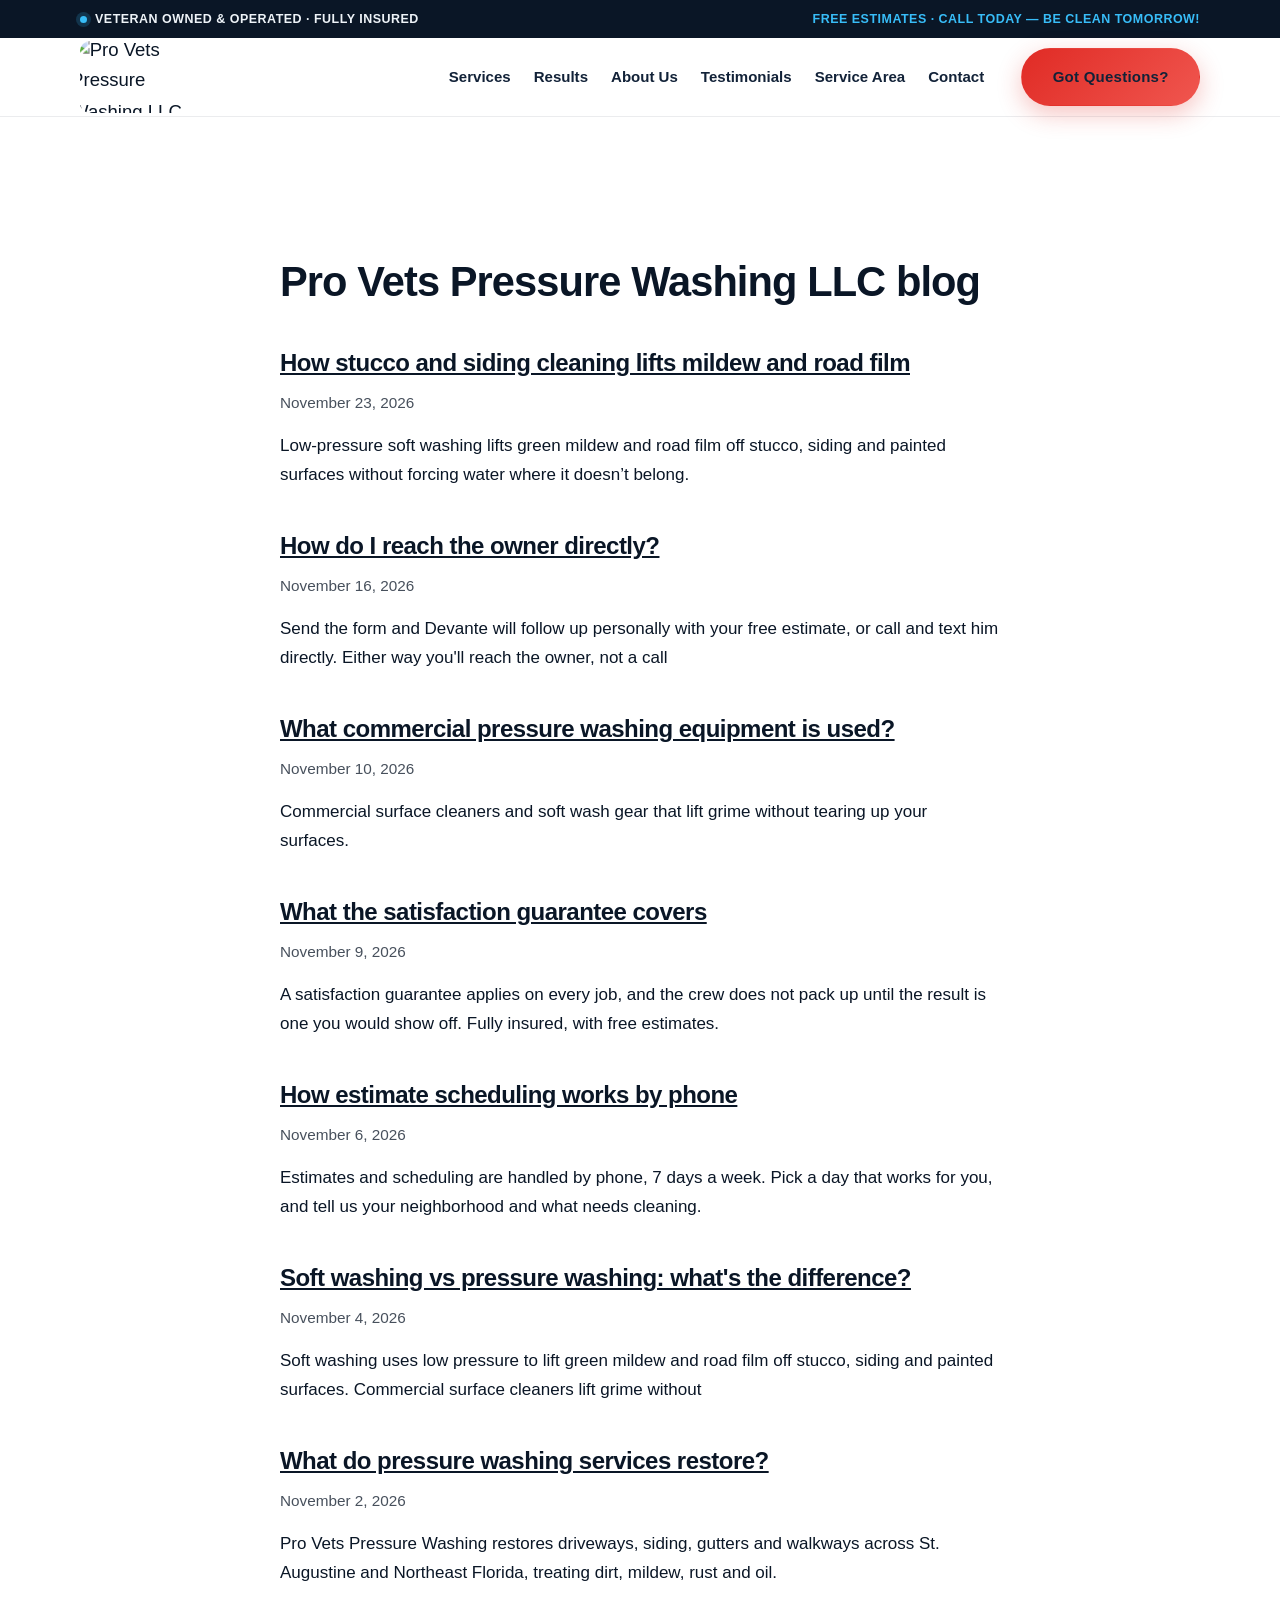
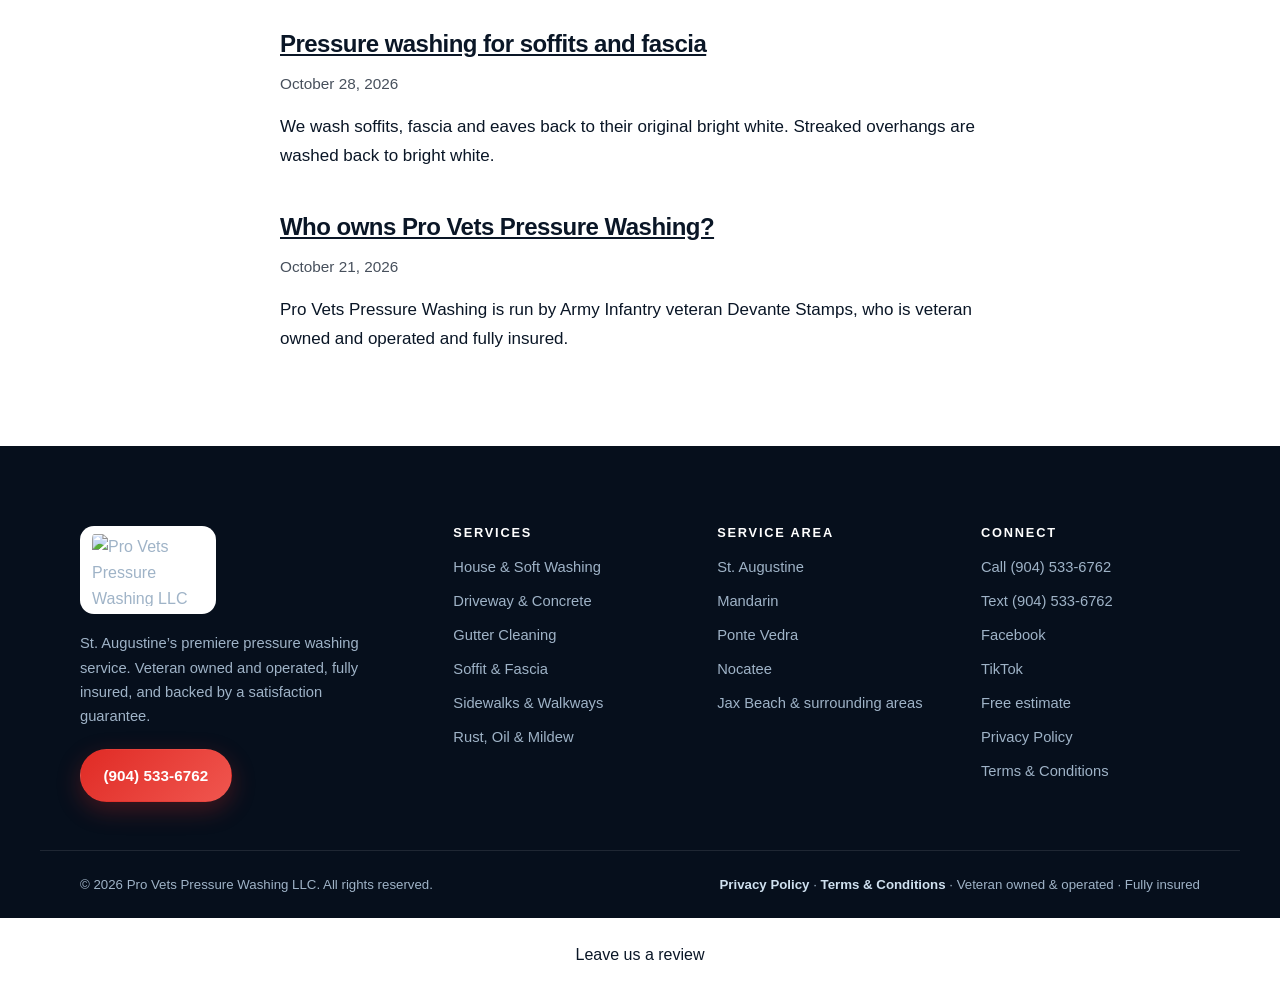
==== blog/index.html @ 28d3f710 "feat: add review page link" ====
<!doctype html>
<html lang="en">
<head>
<meta charset="utf-8">
<meta name="viewport" content="width=device-width, initial-scale=1">
<meta name="theme-color" content="#0a1626">
<link rel="icon" href="data:image/svg+xml,%3Csvg%20xmlns=&#39;http://www.w3.org/2000/svg&#39;%20viewBox=&#39;0%200%2064%2064&#39;%3E%3Crect%20width=&#39;64&#39;%20height=&#39;64&#39;%20rx=&#39;14&#39;%20fill=&#39;%23e02b25&#39;/%3E%3Ctext%20x=&#39;32&#39;%20y=&#39;42&#39;%20font-family=&#39;Arial,Helvetica,sans-serif&#39;%20font-size=&#39;26&#39;%20font-weight=&#39;bold&#39;%20fill=&#39;%23ffffff&#39;%20text-anchor=&#39;middle&#39;%3EPV%3C/text%3E%3C/svg%3E">
<link rel="apple-touch-icon" href="data:image/svg+xml,%3Csvg%20xmlns=&#39;http://www.w3.org/2000/svg&#39;%20viewBox=&#39;0%200%2064%2064&#39;%3E%3Crect%20width=&#39;64&#39;%20height=&#39;64&#39;%20rx=&#39;14&#39;%20fill=&#39;%23e02b25&#39;/%3E%3Ctext%20x=&#39;32&#39;%20y=&#39;42&#39;%20font-family=&#39;Arial,Helvetica,sans-serif&#39;%20font-size=&#39;26&#39;%20font-weight=&#39;bold&#39;%20fill=&#39;%23ffffff&#39;%20text-anchor=&#39;middle&#39;%3EPV%3C/text%3E%3C/svg%3E">
<link rel="preconnect" href="https://images.leadconnectorhq.com/">
<link rel="stylesheet" href="/styles.css">
<script src="/script.js" defer></script>
<title>Blog | Pro Vets Pressure Washing LLC</title>
<meta name="description" content="Articles and answers from Pro Vets Pressure Washing LLC.">
<link rel="canonical" href="https://www.provetspressurewashingllc.com/blog/">
<meta property="og:type" content="article">
<meta property="og:title" content="Blog | Pro Vets Pressure Washing LLC">
<meta property="og:description" content="Articles and answers from Pro Vets Pressure Washing LLC.">
<meta property="og:url" content="https://www.provetspressurewashingllc.com/blog/">
<style>.lv-blog{box-sizing:border-box;max-width:760px;margin:0 auto;padding:clamp(96px,12vw,140px) 20px 64px;line-height:1.7;font-size:1.0625rem}.lv-blog h1{font-size:clamp(1.9rem,4vw,2.6rem);line-height:1.2;font-weight:700;margin:0 0 16px}.lv-blog h2{font-size:1.5rem;line-height:1.3;font-weight:700;margin:40px 0 12px}.lv-blog h3{font-size:1.15rem;line-height:1.4;font-weight:600;margin:24px 0 8px}.lv-blog p{margin:0 0 16px}.lv-blog ul{list-style:disc;padding-left:1.4em;margin:0 0 16px}.lv-blog li{margin:0 0 8px}.lv-blog a{color:inherit;text-decoration:underline;text-underline-offset:2px}.lv-blog__answer{font-size:1.15em}.lv-blog__meta,.lv-blog__crumbs{opacity:.75;font-size:.9em}.lv-blog__cta{margin-top:40px;padding:24px;border:1px solid currentColor;border-radius:8px}.lv-blog .lv-blog__list{list-style:none;padding:0}.lv-blog__list li{margin:0 0 28px}</style>
<script type="application/ld+json">{"@context":"https://schema.org","@graph":[{"@type":"LocalBusiness","@id":"https://www.provetspressurewashingllc.com/#business","name":"Pro Vets Pressure Washing LLC","url":"https://www.provetspressurewashingllc.com/","telephone":"+19045336762","areaServed":["St. Augustine, FL","Mandarin, FL","Ponte Vedra, FL","Nocatee, FL","Jacksonville Beach, FL"]}]}</script>
</head>
<body>
<header class="site-header" id="top">
  <div class="topbar">
    <div class="wrap topbar__inner">
      <span class="topbar__item"><span class="dot" aria-hidden="true"></span> Veteran Owned &amp; Operated · Fully Insured</span>
      <span class="topbar__item topbar__item--right">Free estimates · Call today — be clean tomorrow!</span>
    </div>
  </div>

  <div class="wrap nav">
    <a class="brand" href="/#top" aria-label="Pro Vets Pressure Washing LLC — home">
      <img class="brand__logo" src="https://assets.cdn.filesafe.space/60mqvUeI3AjQBxVF6rgY/media/6aada92e568ea1e227388a1c.png" alt="Pro Vets Pressure Washing LLC" width="512" height="512" decoding="async">
    </a>

    <button class="nav__toggle" id="navToggle" aria-expanded="false" aria-controls="primaryNav" aria-label="Open navigation menu">
      <span></span><span></span><span></span>
    </button>

    <nav class="nav__menu" id="primaryNav" aria-label="Primary">
      <ul>
        <li><a href="/#services">Services</a></li>
        <li><a href="/#results">Results</a></li>
        <li><a href="/#about">About Us</a></li>
        <li><a href="/#testimonials">Testimonials</a></li>
        <li><a href="/#areas">Service Area</a></li>
        <li><a href="/#contact">Contact</a></li>
      </ul>
      <div class="nav__cta">
        <a class="btn btn--primary" href="/#contact">Got Questions?</a>
      </div>
    </nav>
  </div>
</header>
<main id="main" class="lv-blog"><h1>Pro Vets Pressure Washing LLC blog</h1>
<ul class="lv-blog__list">
<li><h2><a href="/blog/stucco-and-siding-cleaning/">How stucco and siding cleaning lifts mildew and road film</a></h2><p class="lv-blog__meta"><time datetime="2026-11-23">November 23, 2026</time></p><p>Low-pressure soft washing lifts green mildew and road film off stucco, siding and painted surfaces without forcing water where it doesn’t belong.</p></li>
<li><h2><a href="/blog/contacting-the-owner/">How do I reach the owner directly?</a></h2><p class="lv-blog__meta"><time datetime="2026-11-16">November 16, 2026</time></p><p>Send the form and Devante will follow up personally with your free estimate, or call and text him directly. Either way you&#39;ll reach the owner, not a call</p></li>
<li><h2><a href="/blog/commercial-pressure-washing/">What commercial pressure washing equipment is used?</a></h2><p class="lv-blog__meta"><time datetime="2026-11-10">November 10, 2026</time></p><p>Commercial surface cleaners and soft wash gear that lift grime without tearing up your surfaces.</p></li>
<li><h2><a href="/blog/satisfaction-guarantee-pressure-washing/">What the satisfaction guarantee covers</a></h2><p class="lv-blog__meta"><time datetime="2026-11-09">November 9, 2026</time></p><p>A satisfaction guarantee applies on every job, and the crew does not pack up until the result is one you would show off. Fully insured, with free estimates.</p></li>
<li><h2><a href="/blog/estimate-scheduling/">How estimate scheduling works by phone</a></h2><p class="lv-blog__meta"><time datetime="2026-11-06">November 6, 2026</time></p><p>Estimates and scheduling are handled by phone, 7 days a week. Pick a day that works for you, and tell us your neighborhood and what needs cleaning.</p></li>
<li><h2><a href="/blog/soft-washing-vs-pressure-washing/">Soft washing vs pressure washing: what&#39;s the difference?</a></h2><p class="lv-blog__meta"><time datetime="2026-11-04">November 4, 2026</time></p><p>Soft washing uses low pressure to lift green mildew and road film off stucco, siding and painted surfaces. Commercial surface cleaners lift grime without</p></li>
<li><h2><a href="/blog/pressure-washing-services/">What do pressure washing services restore?</a></h2><p class="lv-blog__meta"><time datetime="2026-11-02">November 2, 2026</time></p><p>Pro Vets Pressure Washing restores driveways, siding, gutters and walkways across St. Augustine and Northeast Florida, treating dirt, mildew, rust and oil.</p></li>
<li><h2><a href="/blog/pressure-washing-for-soffits-and-fascia/">Pressure washing for soffits and fascia</a></h2><p class="lv-blog__meta"><time datetime="2026-10-28">October 28, 2026</time></p><p>We wash soffits, fascia and eaves back to their original bright white. Streaked overhangs are washed back to bright white.</p></li>
<li><h2><a href="/blog/veteran-owned-pressure-washing/">Who owns Pro Vets Pressure Washing?</a></h2><p class="lv-blog__meta"><time datetime="2026-10-21">October 21, 2026</time></p><p>Pro Vets Pressure Washing is run by Army Infantry veteran Devante Stamps, who is veteran owned and operated and fully insured.</p></li>
</ul>
</main>
<footer class="site-footer">
  <div class="wrap footer__grid">
    <div class="footer__brand">
      <span class="brand brand--footer">
        <img class="brand__logo" src="https://assets.cdn.filesafe.space/60mqvUeI3AjQBxVF6rgY/media/6aada92e568ea1e227388a1c.png" alt="Pro Vets Pressure Washing LLC" width="512" height="512" loading="lazy" decoding="async">
      </span>
      <p>St. Augustine’s premiere pressure washing service. Veteran owned and operated, fully insured, and backed by a satisfaction guarantee.</p>
      <a class="btn btn--primary" href="tel:+19045336762">(904) 533-6762</a>
    </div>

    <div class="footer__col">
      <h4>Services</h4>
      <ul>
        <li><a href="/#services">House &amp; Soft Washing</a></li>
        <li><a href="/#services">Driveway &amp; Concrete</a></li>
        <li><a href="/#services">Gutter Cleaning</a></li>
        <li><a href="/#services">Soffit &amp; Fascia</a></li>
        <li><a href="/#services">Sidewalks &amp; Walkways</a></li>
        <li><a href="/#services">Rust, Oil &amp; Mildew</a></li>
      </ul>
    </div>

    <div class="footer__col">
      <h4>Service area</h4>
      <ul>
        <li>St. Augustine</li>
        <li>Mandarin</li>
        <li>Ponte Vedra</li>
        <li>Nocatee</li>
        <li>Jax Beach &amp; surrounding areas</li>
      </ul>
    </div>

    <div class="footer__col">
      <h4>Connect</h4>
      <ul>
        <li><a href="tel:+19045336762">Call (904) 533-6762</a></li>
        <li><a>Text (904) 533-6762</a></li>
        <li><a href="https://www.facebook.com/provetspw" target="_blank" rel="noopener noreferrer">Facebook</a></li>
        <li><a href="https://www.tiktok.com/@provetspwllc" target="_blank" rel="noopener noreferrer">TikTok</a></li>
        <li><a href="/#contact">Free estimate</a></li>
        <li><a href="/privacy-policy.html">Privacy Policy</a></li>
        <li><a href="/terms-and-conditions.html">Terms &amp; Conditions</a></li>
      </ul>
    </div>
  </div>

  <div class="wrap footer__bottom">
    <p>&copy; <span id="year">2026</span> Pro Vets Pressure Washing LLC. All rights reserved.</p>
    <p class="footer__legal">
      <a href="/privacy-policy.html">Privacy Policy</a> ·
      <a href="/terms-and-conditions.html">Terms &amp; Conditions</a> ·
      Veteran owned &amp; operated · Fully insured
    </p>
  </div>
</footer>
<p data-lv-review="1" style="text-align:center;margin:24px 0"><a href="/review">Leave us a review</a></p>
</body>
</html>
---- styles.css ----
/* =========================================================
   Pro Vets Pressure Washing LLC — 2026 redesign
   Vanilla CSS · mobile-first · no external dependencies
   ========================================================= */

/* ---------- Design tokens ---------- */
:root{
  --navy-900:#060f1c;
  --navy-800:#0a1626;
  --navy-700:#122238;
  --navy-600:#1b3350;
  --slate-500:#5b6b80;
  --slate-300:#9aa9bb;
  --mist-100:#eef3f8;
  --mist-050:#f7fafc;
  --white:#ffffff;

  --hydro-400:#38bdf8;
  --hydro-500:#0ea5e9;
  --hydro-600:#0284c7;
  --signal-500:#e02b25;
  --signal-600:#c0201b;

  --ring:0 0 0 3px rgba(14,165,233,.35);
  --shadow-sm:0 1px 2px rgba(6,15,28,.08), 0 2px 8px rgba(6,15,28,.06);
  --shadow-md:0 10px 30px rgba(6,15,28,.10), 0 2px 8px rgba(6,15,28,.06);
  --shadow-lg:0 30px 70px rgba(6,15,28,.22), 0 10px 24px rgba(6,15,28,.12);

  --r-sm:10px;
  --r-md:16px;
  --r-lg:24px;
  --r-xl:34px;

  --wrap:1200px;
  --gutter:clamp(18px, 4vw, 40px);
  --section-y:clamp(64px, 9vw, 120px);

  --font-sans:"Inter", -apple-system, BlinkMacSystemFont, "Segoe UI", Roboto, "Helvetica Neue", Arial, sans-serif;
  --font-display:"Inter", -apple-system, BlinkMacSystemFont, "Segoe UI Semibold", "Segoe UI", Roboto, Arial, sans-serif;
}

/* ---------- Reset ---------- */
*,*::before,*::after{box-sizing:border-box;}
html{-webkit-text-size-adjust:100%;scroll-behavior:smooth;}
body{
  margin:0;
  font-family:var(--font-sans);
  font-size:clamp(16px,1.02vw,17px);
  line-height:1.65;
  color:var(--navy-800);
  background:var(--white);
  -webkit-font-smoothing:antialiased;
  text-rendering:optimizeLegibility;
  overflow-x:hidden;
}
img{max-width:100%;display:block;height:auto;}
a{color:inherit;text-decoration:none;}
button,input,select,textarea{font:inherit;color:inherit;}
h1,h2,h3,h4{font-family:var(--font-display);margin:0 0 .5em;line-height:1.08;letter-spacing:-.022em;}
h1{font-size:clamp(2.35rem,5.6vw,4.35rem);font-weight:800;}
h2{font-size:clamp(1.85rem,3.6vw,2.9rem);font-weight:800;}
h3{font-size:clamp(1.12rem,1.7vw,1.35rem);font-weight:700;}
h4{font-size:1rem;font-weight:700;}
p{margin:0 0 1rem;}
ul{margin:0;padding:0;list-style:none;}

.wrap{width:100%;max-width:var(--wrap);margin-inline:auto;padding-inline:var(--gutter);}
.sr-only{position:absolute;width:1px;height:1px;padding:0;margin:-1px;overflow:hidden;clip:rect(0 0 0 0);white-space:nowrap;border:0;}
.skip-link{position:absolute;left:-9999px;top:0;z-index:999;background:var(--navy-800);color:#fff;padding:12px 18px;border-radius:0 0 var(--r-sm) 0;}
.skip-link:focus{left:0;}
:focus-visible{outline:none;box-shadow:var(--ring);border-radius:6px;}

/* ---------- Buttons ---------- */
.btn{
  --btn-bg:var(--navy-800);
  --btn-fg:#fff;
  display:inline-flex;align-items:center;justify-content:center;gap:.55rem;
  padding:.82rem 1.4rem;border:1px solid transparent;border-radius:999px;
  background:var(--btn-bg);color:var(--btn-fg);
  font-weight:700;font-size:.95rem;letter-spacing:.005em;white-space:nowrap;cursor:pointer;
  transition:transform .18s ease, box-shadow .18s ease, background .18s ease, color .18s ease, border-color .18s ease;
}
.btn svg{width:1.05em;height:1.05em;fill:currentColor;}
.btn:hover{transform:translateY(-2px);box-shadow:var(--shadow-md);}
.btn:active{transform:translateY(0);}
.btn--primary{--btn-bg:linear-gradient(135deg,var(--signal-500),#f0564f);box-shadow:0 8px 24px rgba(224,43,37,.28);}
.btn--primary:hover{--btn-bg:linear-gradient(135deg,var(--signal-600),#e0413a);box-shadow:0 12px 30px rgba(224,43,37,.34);}
.btn--outline{background:transparent;border-color:currentColor;color:var(--navy-800);box-shadow:none;}
.btn--outline:hover{background:var(--navy-800);color:#fff;border-color:var(--navy-800);}
.btn--ghost{background:rgba(255,255,255,.08);border-color:rgba(10,22,38,.14);color:var(--navy-800);box-shadow:none;}
.btn--ghost:hover{background:var(--mist-100);}
.btn--lg{padding:1.02rem 1.9rem;font-size:1rem;}
.btn--block{width:100%;}

.section--dark .btn--outline{color:#fff;border-color:rgba(255,255,255,.45);}
.section--dark .btn--outline:hover{background:#fff;color:var(--navy-800);border-color:#fff;}

/* ---------- Header ---------- */
.site-header{position:sticky;top:0;z-index:60;background:rgba(255,255,255,.92);backdrop-filter:blur(14px);border-bottom:1px solid rgba(10,22,38,.08);}
.topbar{background:var(--navy-800);color:var(--mist-100);font-size:.78rem;letter-spacing:.04em;text-transform:uppercase;}
.topbar__inner{display:flex;align-items:center;justify-content:space-between;gap:1rem;min-height:38px;}
.topbar__item{display:inline-flex;align-items:center;gap:.5rem;font-weight:600;}
.topbar__item--right{color:var(--hydro-400);}
.dot{width:7px;height:7px;border-radius:50%;background:var(--hydro-400);box-shadow:0 0 0 4px rgba(56,189,248,.18);}

.nav{display:flex;align-items:center;justify-content:space-between;gap:1rem;min-height:78px;}
.brand{display:inline-flex;align-items:center;gap:.65rem;flex:0 0 auto;text-decoration:none;overflow:hidden;border-radius:10px;}
.brand__logo{
  --logo-h:clamp(56px,6.6vw,72px);
  height:var(--logo-h);width:calc(var(--logo-h) * 1.55);
  object-fit:cover;object-position:center;transform:scale(1.16);
  display:block;flex:0 0 auto;
}
.brand__mark{
  display:inline-flex;align-items:center;justify-content:center;
  width:44px;height:44px;flex:0 0 auto;border-radius:12px;
  background:linear-gradient(135deg,var(--signal-500),var(--navy-700));
  color:var(--white);font-family:var(--font-display);font-weight:800;
  font-size:1.05rem;letter-spacing:.02em;line-height:1;
  box-shadow:var(--shadow-sm);
}
.brand__name{display:flex;flex-direction:column;line-height:1.1;}
.brand__name strong{
  font-family:var(--font-display);font-weight:800;
  font-size:1.12rem;color:var(--navy-800);letter-spacing:-.01em;
}
.brand__name small{
  font-size:.66rem;font-weight:700;letter-spacing:.14em;
  text-transform:uppercase;color:var(--slate-500);
}
.brand--footer{margin-bottom:1.1rem;overflow:visible;border-radius:0;}
.brand--footer .brand__logo{
  --logo-h:clamp(58px,6.8vw,72px);
  transform:none;
  background:#fff;border-radius:14px;padding:.5rem .75rem;box-sizing:content-box;
}
.brand--footer .brand__mark{background:linear-gradient(135deg,var(--signal-500),var(--hydro-600));}
.brand--footer .brand__name strong{color:var(--white);}
.brand--footer .brand__name small{color:var(--slate-300);}
.nav__menu{display:flex;align-items:center;gap:clamp(1rem,2.4vw,2.2rem);}
.nav__menu ul{display:flex;align-items:center;gap:clamp(.9rem,1.8vw,1.7rem);}
.nav__menu a{font-weight:600;font-size:.94rem;color:var(--navy-700);position:relative;padding:.3rem 0;}
.nav__menu ul a::after{
  content:"";position:absolute;left:0;right:100%;bottom:0;height:2px;
  background:linear-gradient(90deg,var(--signal-500),var(--hydro-500));transition:right .28s ease;
}
.nav__menu ul a:hover::after,.nav__menu ul a.is-active::after{right:0;}
.nav__cta{display:flex;align-items:center;gap:.6rem;margin-left:.4rem;}
.nav__cta .btn{padding:.95rem 1.9rem;letter-spacing:.015em;}
.nav__toggle{display:none;width:46px;height:46px;border:1px solid rgba(10,22,38,.14);border-radius:12px;background:#fff;padding:0;place-items:center;}
.nav__toggle span{display:block;width:20px;height:2px;margin:4px auto;background:var(--navy-800);border-radius:2px;transition:transform .25s ease,opacity .2s ease;}
.nav__toggle[aria-expanded="true"] span:nth-child(1){transform:translateY(6px) rotate(45deg);}
.nav__toggle[aria-expanded="true"] span:nth-child(2){opacity:0;}
.nav__toggle[aria-expanded="true"] span:nth-child(3){transform:translateY(-6px) rotate(-45deg);}

/* ---------- Hero ---------- */
.hero{position:relative;overflow:hidden;background:var(--navy-900);color:#fff;padding-top:clamp(48px,7vw,84px);}
.hero__bg{
  position:absolute;inset:0;
  background:
    radial-gradient(1000px 520px at 78% 8%, rgba(14,165,233,.34), transparent 62%),
    radial-gradient(760px 460px at 6% 88%, rgba(224,43,37,.22), transparent 60%),
    linear-gradient(160deg,#071223 0%, #0a1626 45%, #102a44 100%);
}
.hero__bg::after{
  content:"";position:absolute;inset:0;opacity:.35;
  background-image:linear-gradient(rgba(255,255,255,.045) 1px,transparent 1px),
                   linear-gradient(90deg,rgba(255,255,255,.045) 1px,transparent 1px);
  background-size:64px 64px;
  mask-image:radial-gradient(circle at 50% 40%,#000,transparent 78%);
}
.hero__inner{
  position:relative;display:grid;grid-template-columns:1.08fr .92fr;gap:clamp(2rem,5vw,4.5rem);
  align-items:center;padding-block:clamp(2rem,4vw,3.5rem) clamp(3.5rem,7vw,6rem);
}
.eyebrow{
  display:inline-flex;align-items:center;gap:.55rem;margin:0 0 1.25rem;
  padding:.46rem 1rem;border-radius:999px;background:rgba(255,255,255,.09);
  border:1px solid rgba(255,255,255,.16);font-size:.8rem;font-weight:700;letter-spacing:.07em;text-transform:uppercase;color:#dbe9f7;
}
.eyebrow__star{color:var(--hydro-400);}
.hero h1{margin-bottom:1.1rem;color:#fff;text-wrap:balance;}
.grad{background:linear-gradient(100deg,var(--hydro-400) 10%,#7dd3fc 50%,#fff 92%);-webkit-background-clip:text;background-clip:text;color:transparent;}
.hero__lead{font-size:clamp(1.02rem,1.35vw,1.2rem);color:#c3d3e5;max-width:58ch;margin-bottom:2rem;}
.hero__actions{display:flex;flex-wrap:wrap;gap:.85rem;margin-bottom:2.2rem;}
.hero__actions .btn--outline{color:#fff;border-color:rgba(255,255,255,.42);}
.hero__actions .btn--outline:hover{background:#fff;color:var(--navy-800);border-color:#fff;}
.hero__points{display:flex;flex-wrap:wrap;gap:.55rem .7rem;}
.hero__points li{
  display:inline-flex;align-items:center;gap:.45rem;padding:.42rem .9rem;border-radius:999px;
  background:rgba(255,255,255,.06);border:1px solid rgba(255,255,255,.12);
  font-size:.85rem;font-weight:600;color:#dce8f4;
}
.hero__points li::before{content:"✓";color:var(--hydro-400);font-weight:800;}

.hero__media{position:relative;justify-self:center;width:min(100%,460px);}
.hero__frame{
  position:relative;border-radius:var(--r-xl);overflow:hidden;
  border:1px solid rgba(255,255,255,.18);box-shadow:var(--shadow-lg);
  transform:rotate(1.4deg);
}
.hero__frame img{width:100%;aspect-ratio:3/5;object-fit:cover;object-position:center 32%;}
.hero__frame::after{content:"";position:absolute;inset:0;background:linear-gradient(180deg,transparent 55%,rgba(6,15,28,.55));}
.hero__badge{
  position:absolute;z-index:2;display:grid;gap:.05rem;
  padding:.85rem 1.05rem;border-radius:var(--r-md);
  background:rgba(255,255,255,.97);color:var(--navy-800);box-shadow:var(--shadow-lg);
}
.hero__badge strong{font-size:1.25rem;font-weight:800;line-height:1;}
.hero__badge span{color:#f5a524;font-size:.85rem;letter-spacing:.08em;}
.hero__badge small{font-size:.72rem;color:var(--slate-500);font-weight:600;max-width:13ch;line-height:1.25;}
.hero__badge--top{top:-14px;left:-22px;}
.hero__badge--bottom{bottom:-18px;right:-18px;}

.ticker{position:relative;border-block:1px solid rgba(255,255,255,.12);background:rgba(6,15,28,.5);overflow:hidden;}
.ticker__track{
  display:flex;gap:2.2rem;align-items:center;white-space:nowrap;padding:.9rem 0;
  font-weight:800;letter-spacing:.14em;text-transform:uppercase;font-size:.82rem;color:rgba(255,255,255,.62);
  animation:slide 34s linear infinite;width:max-content;
}
.ticker__track span:nth-child(even){color:var(--hydro-400);}
@keyframes slide{from{transform:translateX(0);}to{transform:translateX(-50%);}}

/* ---------- Value strip ---------- */
.strip{position:relative;z-index:3;padding-block:clamp(48px,7vw,84px) clamp(8px,2vw,20px);background:#fff;}
.strip__grid{display:grid;grid-template-columns:repeat(4,1fr);gap:clamp(.9rem,1.6vw,1.4rem);}
.strip__card{
  background:#fff;border:1px solid rgba(10,22,38,.08);border-radius:var(--r-lg);
  padding:clamp(1.3rem,2vw,1.75rem);box-shadow:var(--shadow-md);
  transition:transform .25s ease, box-shadow .25s ease;
}
.strip__card:hover{transform:translateY(-6px);box-shadow:var(--shadow-lg);}
.strip__icon{
  display:grid;place-items:center;width:46px;height:46px;border-radius:14px;margin-bottom:1rem;
  background:linear-gradient(135deg,rgba(14,165,233,.16),rgba(224,43,37,.14));
}
.strip__icon svg{width:24px;height:24px;fill:var(--navy-700);}
.strip__card h3{margin-bottom:.35rem;font-size:1.05rem;}
.strip__card p{margin:0;font-size:.92rem;color:var(--slate-500);}

/* ---------- Sections ---------- */
.section{padding-block:var(--section-y);}
.section--tint{background:var(--mist-050);}
.section--dark{background:var(--navy-800);color:#e7eef6;}
.section--dark h2,.section--dark h3,.section--dark h4{color:#fff;}
.section__head{max-width:70ch;margin-bottom:clamp(2.2rem,4vw,3.4rem);}
.section__head--light .section__sub{color:#a9bcd0;}
.kicker{
  display:inline-block;margin:0 0 .8rem;font-size:.78rem;font-weight:800;letter-spacing:.16em;
  text-transform:uppercase;color:var(--signal-500);
}
.section--dark .kicker{color:var(--hydro-400);}
.section__sub{font-size:clamp(1rem,1.2vw,1.1rem);color:var(--slate-500);margin:0;}

/* ---------- Services ---------- */
.services{display:grid;grid-template-columns:repeat(3,1fr);gap:clamp(1rem,1.8vw,1.6rem);}
.service{
  position:relative;padding:clamp(1.5rem,2.4vw,2rem);border-radius:var(--r-lg);
  background:#fff;border:1px solid rgba(10,22,38,.09);overflow:hidden;
  transition:transform .25s ease, box-shadow .25s ease, border-color .25s ease;
}
.service::before{
  content:"";position:absolute;left:0;top:0;height:4px;width:0;
  background:linear-gradient(90deg,var(--signal-500),var(--hydro-500));transition:width .35s ease;
}
.service:hover{transform:translateY(-6px);box-shadow:var(--shadow-lg);border-color:transparent;}
.service:hover::before{width:100%;}
.service__num{
  display:block;font-size:.82rem;font-weight:800;letter-spacing:.16em;color:var(--hydro-600);margin-bottom:.9rem;
}
.service h3{margin-bottom:.55rem;}
.service p{color:var(--slate-500);font-size:.95rem;margin-bottom:1.1rem;}
.service__list{display:grid;gap:.42rem;border-top:1px dashed rgba(10,22,38,.14);padding-top:1rem;}
.service__list li{display:flex;gap:.55rem;align-items:flex-start;font-size:.88rem;font-weight:600;color:var(--navy-700);}
.service__list li::before{content:"";flex:0 0 auto;width:8px;height:8px;margin-top:.52em;border-radius:50%;background:linear-gradient(135deg,var(--hydro-500),var(--signal-500));}
.services__cta{
  margin-top:clamp(1.8rem,3vw,2.6rem);padding:clamp(1.3rem,2.4vw,1.9rem) clamp(1.5rem,3vw,2.4rem);
  border-radius:var(--r-lg);background:linear-gradient(120deg,var(--mist-100),#e3edf7);
  display:flex;flex-wrap:wrap;align-items:center;justify-content:space-between;gap:1rem;
}
.services__cta p{margin:0;color:var(--navy-700);}

/* ---------- Gallery ---------- */
.gallery{display:grid;grid-template-columns:repeat(6,1fr);gap:clamp(.9rem,1.6vw,1.4rem);}
.gallery__item{
  grid-column:span 3;margin:0;border-radius:var(--r-lg);overflow:hidden;position:relative;
  background:var(--navy-700);border:1px solid rgba(255,255,255,.1);box-shadow:var(--shadow-md);
}
.gallery__item img{width:100%;height:100%;object-fit:cover;aspect-ratio:1/1;transition:transform .6s cubic-bezier(.2,.7,.3,1);}
.gallery__item--wide{grid-column:span 6;}
.gallery__item--wide img{aspect-ratio:16/9;object-position:center 40%;}
.gallery__item:hover img{transform:scale(1.045);}
.gallery__item figcaption{
  position:absolute;left:0;right:0;bottom:0;padding:2.6rem 1.15rem 1.05rem;
  background:linear-gradient(180deg,transparent,rgba(6,15,28,.9));
  color:#eaf2fa;font-size:.9rem;font-weight:600;display:flex;flex-wrap:wrap;align-items:center;gap:.55rem;
}
.tag{
  display:inline-block;padding:.22rem .7rem;border-radius:999px;font-size:.7rem;font-weight:800;
  letter-spacing:.08em;text-transform:uppercase;background:var(--signal-500);color:#fff;
}

/* ---------- About ---------- */
.about{display:grid;grid-template-columns:.86fr 1.14fr;gap:clamp(2rem,5vw,4.5rem);align-items:center;}
.about__media{position:relative;}
.about__media img{
  width:100%;aspect-ratio:4/5;object-fit:cover;object-position:center 30%;
  border-radius:var(--r-xl);box-shadow:var(--shadow-lg);
}
.about__stamp{
  position:absolute;right:-16px;bottom:-16px;width:104px;height:104px;border-radius:50%;
  background:#fff;display:grid;place-items:center;box-shadow:var(--shadow-lg);padding:10px;
}
.about__stamp img{width:100%;height:auto;border-radius:0;box-shadow:none;aspect-ratio:auto;}
.about__stamp--text{
  background:linear-gradient(140deg,var(--signal-500),var(--navy-700));
  color:var(--white);text-align:center;line-height:1.15;
  place-content:center;
}
.about__stamp--text strong{
  display:block;font-family:var(--font-display);font-weight:800;
  font-size:.95rem;letter-spacing:.01em;color:var(--white);
}
.about__stamp--text span{
  display:block;font-size:.62rem;font-weight:700;
  letter-spacing:.18em;text-transform:uppercase;color:rgba(255,255,255,.85);
}
.about__copy p{color:var(--slate-500);max-width:62ch;}
.about__copy strong{color:var(--navy-800);}
.about__stats{display:grid;grid-template-columns:repeat(3,auto);gap:clamp(1rem,2.4vw,2.4rem);margin:2rem 0;padding-top:1.6rem;border-top:1px solid rgba(10,22,38,.1);}
.about__stats dt{font-size:clamp(1.4rem,2.4vw,1.9rem);font-weight:800;letter-spacing:-.03em;
  background:linear-gradient(120deg,var(--signal-500),var(--hydro-600));-webkit-background-clip:text;background-clip:text;color:transparent;}
.about__stats dd{margin:.2rem 0 0;font-size:.85rem;color:var(--slate-500);font-weight:600;max-width:22ch;line-height:1.35;}
.about__actions{display:flex;flex-wrap:wrap;gap:.75rem;}

/* ---------- Testimonials ---------- */
.quotes{display:grid;grid-template-columns:1.25fr .75fr;gap:clamp(1rem,2vw,1.6rem);align-items:stretch;}
.quotes__side{display:grid;gap:clamp(1rem,2vw,1.6rem);align-content:stretch;}
.quote{
  margin:0;padding:clamp(1.5rem,2.6vw,2.2rem);border-radius:var(--r-lg);background:#fff;
  border:1px solid rgba(10,22,38,.09);box-shadow:var(--shadow-sm);position:relative;overflow:hidden;
}
.quote--feature::before{
  content:"“";position:absolute;top:.02em;right:.28em;font-size:8rem;line-height:1;
  color:rgba(14,165,233,.12);font-family:Georgia,serif;pointer-events:none;
}
.quote__stars{color:#f5a524;letter-spacing:.14em;margin-bottom:.9rem;font-size:1rem;}
.quote blockquote{margin:0;}
.quote blockquote p{font-size:clamp(1rem,1.25vw,1.12rem);color:var(--navy-700);line-height:1.7;}
.quote--feature blockquote p{font-size:clamp(1.02rem,1.35vw,1.18rem);}
.quote figcaption{display:grid;gap:.15rem;margin-top:1.1rem;padding-top:1rem;border-top:1px solid rgba(10,22,38,.1);}
.quote__name{font-weight:800;}
.quote__meta{font-size:.82rem;color:var(--slate-500);}
.quotes__cta{
  padding:clamp(1.5rem,2.6vw,2.2rem);border-radius:var(--r-lg);color:#fff;
  background:linear-gradient(150deg,var(--navy-800),#14324f 60%,#0b2036);
  box-shadow:var(--shadow-md);display:grid;align-content:center;gap:.2rem;
}
.quotes__cta h3{color:#fff;margin-bottom:.4rem;}
.quotes__cta p{color:#b8cbdd;font-size:.92rem;margin-bottom:1.1rem;}

/* ---------- Areas ---------- */
.areas{display:grid;grid-template-columns:1fr 1fr;gap:clamp(2rem,4.5vw,4rem);align-items:center;}
.areas__list{display:flex;flex-wrap:wrap;gap:.6rem;margin:1.8rem 0 2rem;}
.areas__list li{
  padding:.6rem 1.1rem;border-radius:999px;background:var(--mist-100);border:1px solid rgba(10,22,38,.08);
  font-weight:700;font-size:.92rem;color:var(--navy-700);
  transition:transform .2s ease, background .2s ease, color .2s ease;
}
.areas__list li:hover{transform:translateY(-3px);background:var(--navy-800);color:#fff;}
.areas__list--plus{background:transparent!important;border-style:dashed!important;color:var(--slate-500)!important;font-weight:600!important;}
.areas__list--plus:hover{transform:none!important;color:var(--slate-500)!important;}
.areas__media img{width:100%;aspect-ratio:4/3;object-fit:cover;border-radius:var(--r-xl);box-shadow:var(--shadow-lg);}

/* ---------- Contact ---------- */
.contact{display:grid;grid-template-columns:1fr 1fr;gap:clamp(2rem,4.5vw,4rem);align-items:start;}
.contact__intro p{color:#a9bcd0;max-width:52ch;}
.contact__list{display:grid;gap:1rem;margin:2rem 0;}
.contact__list li{display:flex;gap:.9rem;align-items:flex-start;}
.contact__ico{
  flex:0 0 auto;display:grid;place-items:center;width:42px;height:42px;border-radius:12px;
  background:rgba(56,189,248,.14);border:1px solid rgba(56,189,248,.24);
}
.contact__ico svg{width:20px;height:20px;fill:var(--hydro-400);}
.contact__list span span,.contact__list li>span:last-child{display:grid;gap:.1rem;}
.contact__list strong{font-size:.76rem;letter-spacing:.14em;text-transform:uppercase;color:var(--hydro-400);}
.contact__list a{font-size:1.05rem;font-weight:700;color:#fff;}
.contact__list a:hover{color:var(--hydro-400);}
.contact__list li>span:last-child{color:#c3d3e5;font-size:.95rem;}
.contact__social{display:flex;gap:.7rem;flex-wrap:wrap;}
.contact__social a{
  display:inline-flex;align-items:center;gap:.5rem;padding:.6rem 1.1rem;border-radius:999px;
  border:1px solid rgba(255,255,255,.24);font-weight:700;font-size:.9rem;color:#e7eef6;
  transition:background .2s ease,color .2s ease,transform .2s ease;
}
.contact__social a:hover{background:#fff;color:var(--navy-800);transform:translateY(-2px);}
.contact__social svg{width:18px;height:18px;fill:currentColor;}

.contact__card{background:#fff;color:var(--navy-800);border-radius:var(--r-xl);padding:clamp(1.5rem,3vw,2.4rem);box-shadow:var(--shadow-lg);}
.contact__card h3{margin-bottom:.7rem;}
.contact__card p{color:var(--slate-500);font-size:.95rem;}
.contact__card-list{display:grid;gap:.5rem;margin:1.3rem 0 1.7rem;padding-top:1.2rem;border-top:1px dashed rgba(10,22,38,.14);}
.contact__card-list li{display:flex;gap:.55rem;align-items:flex-start;font-size:.9rem;font-weight:600;color:var(--navy-700);}
.contact__card-list li::before{content:"";flex:0 0 auto;width:8px;height:8px;margin-top:.52em;border-radius:50%;background:linear-gradient(135deg,var(--hydro-500),var(--signal-500));}
.contact__card-actions{display:grid;gap:.7rem;}
.contact__card .btn--outline{color:var(--navy-800);border-color:rgba(10,22,38,.25);}
.contact__card .btn--outline:hover{background:var(--navy-800);color:#fff;border-color:var(--navy-800);}
.contact__card-fine{margin:.9rem 0 0;text-align:center;font-size:.8rem;color:var(--slate-500);}

/* ---------- Lead form ---------- */
.lead-form{display:grid;gap:.85rem;margin:0 0 1.4rem;}
.lead-form__row{display:grid;grid-template-columns:1fr 1fr;gap:.85rem;}
.lead-form__field{display:grid;gap:.35rem;margin:0;}
.lead-form__field label{
  font-size:.74rem;font-weight:700;letter-spacing:.12em;text-transform:uppercase;color:var(--navy-700);
}
.lead-form__field .req{color:var(--signal-500);}
.lead-form__field input,
.lead-form__field textarea{
  width:100%;padding:.78rem .95rem;border-radius:var(--r-sm);
  border:1px solid rgba(10,22,38,.16);background:var(--mist-050);color:var(--navy-800);
  font-size:.95rem;transition:border-color .18s ease, background .18s ease, box-shadow .18s ease;
}
.lead-form__field textarea{resize:vertical;min-height:104px;line-height:1.55;}
.lead-form__field input::placeholder,
.lead-form__field textarea::placeholder{color:var(--slate-300);}
.lead-form__field input:hover,
.lead-form__field textarea:hover{border-color:rgba(10,22,38,.28);}
.lead-form__field input:focus,
.lead-form__field textarea:focus{
  outline:none;background:#fff;border-color:var(--hydro-500);box-shadow:var(--ring);
}
.lead-form__field input[aria-invalid="true"],
.lead-form__field textarea[aria-invalid="true"]{border-color:var(--signal-500);background:rgba(224,43,37,.04);}

.lead-form__error{
  margin:0;padding:.7rem .9rem;border-radius:var(--r-sm);
  background:rgba(224,43,37,.08);border:1px solid rgba(224,43,37,.28);
  color:var(--signal-600);font-size:.88rem;font-weight:600;
}
.lead-form__fine{margin:.1rem 0 0;text-align:center;font-size:.78rem;color:var(--slate-500);}
.lead-form button[type="submit"][aria-busy="true"]{opacity:.72;pointer-events:none;}

/* Honeypot — kept out of view and out of the tab order */
.lead-form__hp{position:absolute;left:-9999px;width:1px;height:1px;overflow:hidden;}

.lead-form__thanks{
  display:grid;justify-items:center;text-align:center;gap:.3rem;
  margin:0 0 1.4rem;padding:1.6rem 1.2rem;border-radius:var(--r-lg);
  background:linear-gradient(160deg,rgba(56,189,248,.10),rgba(224,43,37,.07));
  border:1px solid rgba(14,165,233,.28);
}
.lead-form__thanks[hidden]{display:none;}
.lead-form__check{
  display:grid;place-items:center;width:52px;height:52px;margin-bottom:.5rem;border-radius:50%;
  background:linear-gradient(135deg,var(--hydro-500),var(--hydro-600));
  box-shadow:0 10px 24px rgba(14,165,233,.32);
}
.lead-form__check svg{width:26px;height:26px;fill:#fff;}
.lead-form__thanks h4{margin:0;font-size:1.12rem;color:var(--navy-800);}
.lead-form__thanks p{margin:0;max-width:42ch;color:var(--slate-500);font-size:.92rem;}

@media (max-width:520px){
  .lead-form__row{grid-template-columns:1fr;}
}

/* ---------- Legal pages ---------- */
.legal{max-width:80ch;}
.legal__title{font-size:clamp(2rem,4vw,3rem);}
.legal__updated{font-size:.88rem;font-weight:700;color:var(--navy-700);margin-bottom:2rem;}
.legal h2{margin-top:2.4rem;font-size:clamp(1.25rem,2.1vw,1.65rem);}
.legal h3{margin-top:1.6rem;font-size:1.05rem;}
.legal p,.legal li{color:var(--slate-500);}
.legal ul{display:grid;gap:.5rem;margin:0 0 1rem;padding-left:1.15rem;list-style:disc;}
.legal a{color:var(--hydro-600);font-weight:700;text-decoration:underline;}
.legal a:hover{color:var(--signal-500);}

/* ---------- Footer ---------- */
.site-footer{background:var(--navy-900);color:#9fb3c7;padding-top:clamp(48px,7vw,80px);}
.footer__grid{display:grid;grid-template-columns:1.5fr 1fr 1fr 1fr;gap:clamp(1.6rem,3.5vw,3rem);padding-bottom:clamp(2rem,4vw,3rem);}
.footer__brand .brand--footer{display:inline-flex;}
.footer__brand p{font-size:.92rem;max-width:38ch;margin-bottom:1.3rem;}
.footer__col h4{color:#fff;margin-bottom:1rem;font-size:.8rem;letter-spacing:.14em;text-transform:uppercase;}
.footer__col ul{display:grid;gap:.6rem;font-size:.92rem;}
.footer__col a:hover{color:var(--hydro-400);}
.footer__legal a{font-weight:700;color:#cfe0ef;}
.footer__legal a:hover{color:var(--hydro-400);}
.footer__bottom{
  display:flex;flex-wrap:wrap;gap:.6rem;justify-content:space-between;align-items:center;
  border-top:1px solid rgba(255,255,255,.1);padding-block:1.4rem;font-size:.83rem;
}
.footer__bottom p{margin:0;}

/* ---------- Mobile call bar ---------- */
.callbar{display:none;position:fixed;left:0;right:0;bottom:0;z-index:70;gap:.6rem;padding:.65rem .8rem calc(.65rem + env(safe-area-inset-bottom));background:rgba(255,255,255,.96);backdrop-filter:blur(12px);border-top:1px solid rgba(10,22,38,.1);}
.callbar__btn{flex:1;text-align:center;padding:.85rem 1rem;border-radius:999px;font-weight:800;font-size:.95rem;}
.callbar__btn--call{background:linear-gradient(135deg,var(--signal-500),#f0564f);color:#fff;}
.callbar__btn--quote{background:var(--navy-800);color:#fff;}

/* ---------- Reveal animation ---------- */
.reveal{opacity:0;transform:translateY(22px);transition:opacity .65s ease, transform .65s cubic-bezier(.2,.7,.3,1);}
.reveal.is-visible{opacity:1;transform:none;}

/* =========================================================
   Responsive
   ========================================================= */
@media (max-width:1080px){
  .strip__grid{grid-template-columns:repeat(2,1fr);}
  .services{grid-template-columns:repeat(2,1fr);}
  .footer__grid{grid-template-columns:1fr 1fr;}
}

@media (max-width:900px){
  .topbar__item--right{display:none;}
  .nav__toggle{display:grid;}
  .nav__menu{
    position:absolute;left:0;right:0;top:100%;display:grid;gap:1.2rem;
    background:#fff;border-bottom:1px solid rgba(10,22,38,.1);box-shadow:var(--shadow-md);
    padding:1.4rem var(--gutter) 1.8rem;
    clip-path:inset(0 0 100% 0);opacity:0;pointer-events:none;transition:clip-path .3s ease,opacity .25s ease;
  }
  .nav__menu.is-open{clip-path:inset(0 0 0 0);opacity:1;pointer-events:auto;}
  .nav__menu ul{flex-direction:column;align-items:stretch;gap:.2rem;}
  .nav__menu ul a{display:block;padding:.75rem 0;border-bottom:1px solid rgba(10,22,38,.07);font-size:1.02rem;}
  .nav__menu ul a::after{display:none;}
  .nav__cta{flex-direction:column;align-items:stretch;margin-left:0;}
  .nav__cta .btn{width:100%;}

  .hero__inner{grid-template-columns:1fr;text-align:left;}
  .hero__media{order:-1;width:min(100%,380px);margin-bottom:.5rem;}
  .hero__frame{transform:none;}
  .hero__frame img{aspect-ratio:4/3;object-position:center 28%;}
  .hero__badge--top{top:-12px;left:-10px;}
  .hero__badge--bottom{bottom:-14px;right:-8px;}

  .about,.areas,.contact,.quotes{grid-template-columns:1fr;}
  .quotes__side{grid-template-columns:1fr;}
  .about__media{max-width:460px;}
  .gallery__item{grid-column:span 6;}

  body{padding-bottom:76px;}
  .callbar{display:flex;}
}

@media (max-width:620px){
  .strip__grid{grid-template-columns:1fr;}
  .services{grid-template-columns:1fr;}
  .footer__grid{grid-template-columns:1fr;}
  .about__stats{grid-template-columns:1fr;gap:1rem;}
  .about__stats dd{max-width:none;}
  .hero__actions .btn{width:100%;}
  .services__cta{flex-direction:column;align-items:flex-start;}
  .services__cta .btn{width:100%;}
  .footer__bottom{flex-direction:column;align-items:flex-start;}
  .about__stamp{width:84px;height:84px;right:-8px;bottom:-8px;}
}

@media (prefers-reduced-motion:reduce){
  html{scroll-behavior:auto;}
  *,*::before,*::after{animation-duration:.001ms!important;animation-iteration-count:1!important;transition-duration:.001ms!important;}
  .reveal{opacity:1;transform:none;}
}

@media print{
  .site-header,.callbar,.ticker{display:none!important;}
  body{color:#000;background:#fff;}
  .section--dark{background:#fff;color:#000;}
}
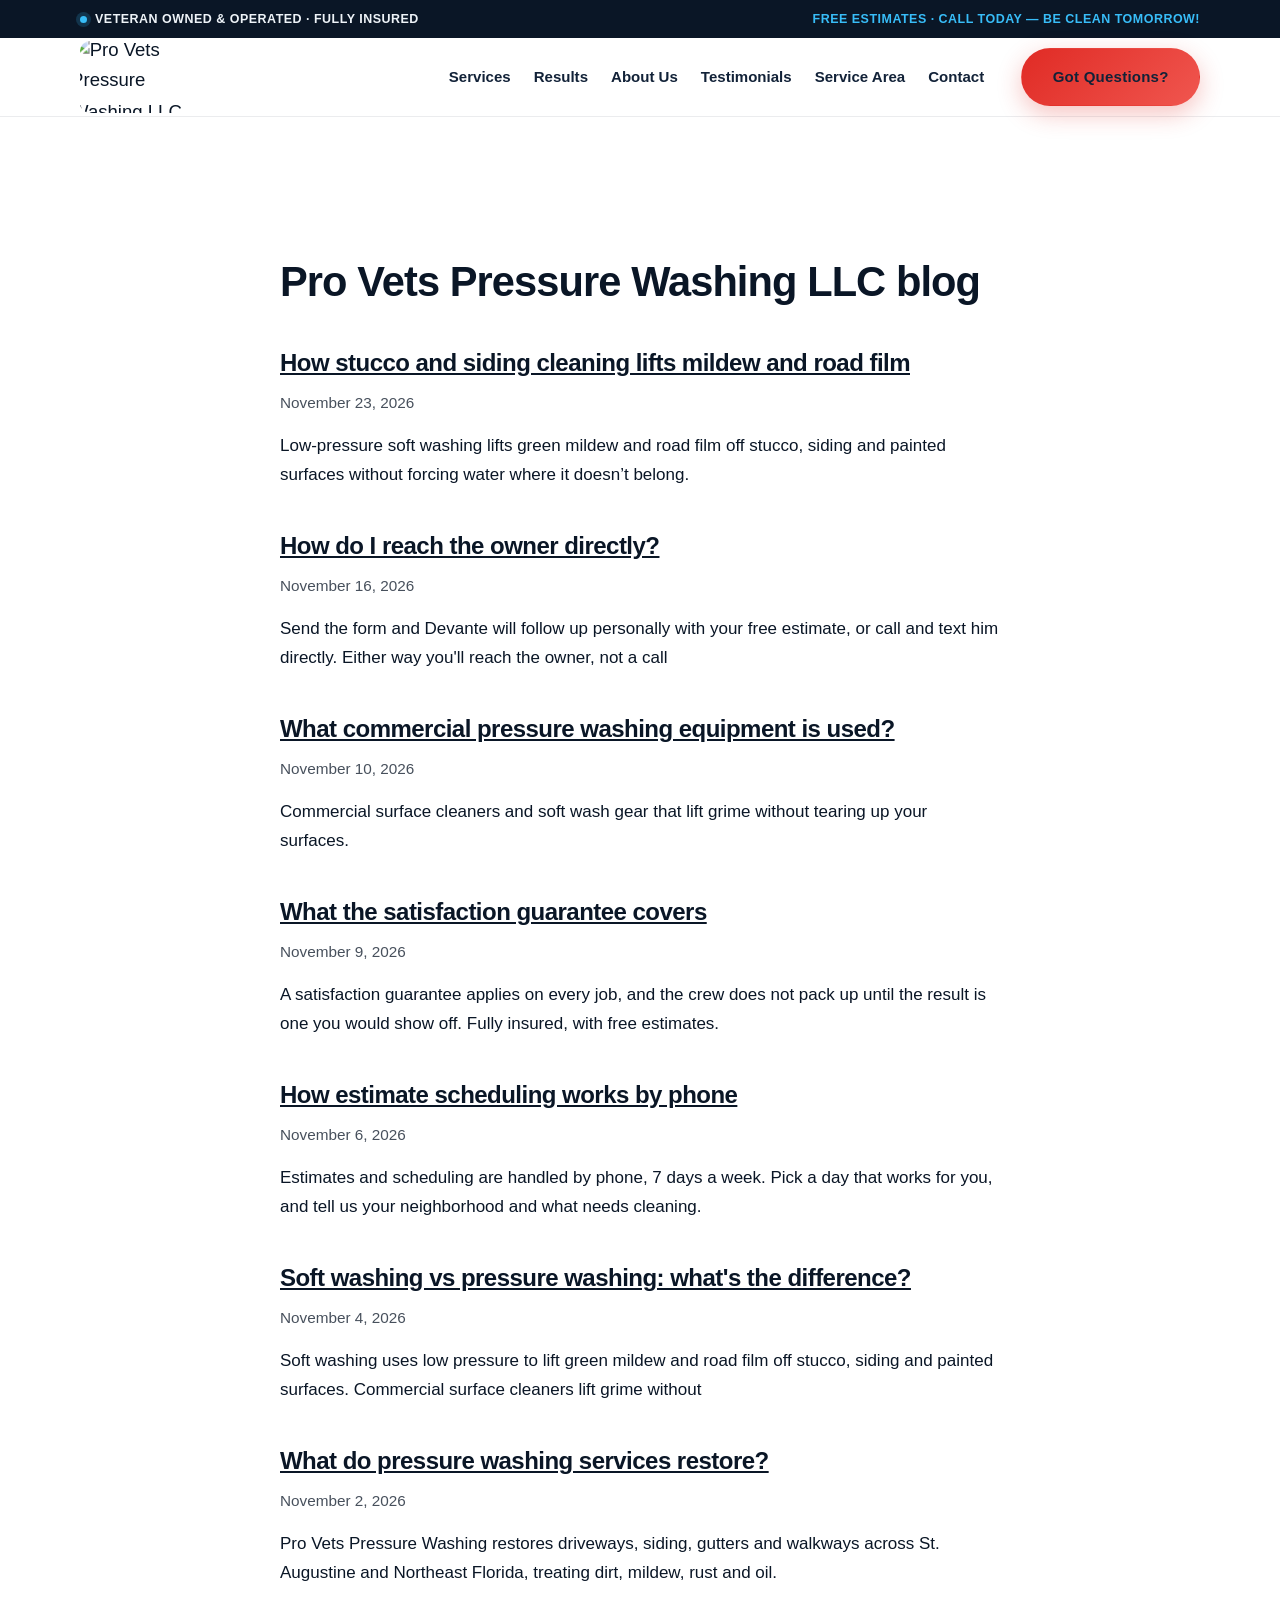
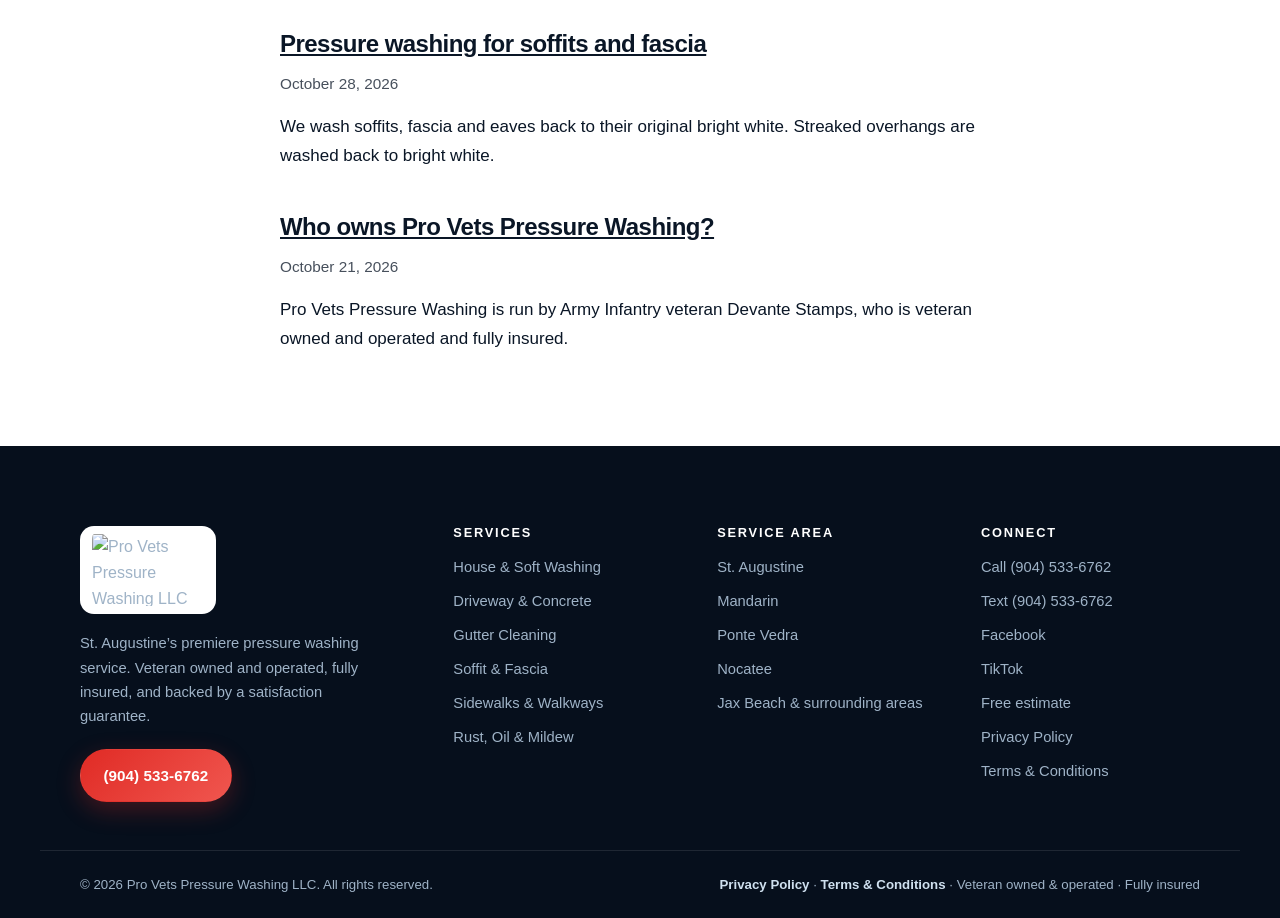
==== commit 156380e8: "chore: update blog" ====
--- a/blog/index.html
+++ b/blog/index.html
@@ -121,6 +121,5 @@
     </p>
   </div>
 </footer>
-<p data-lv-review="1" style="text-align:center;margin:24px 0"><a href="/review">Leave us a review</a></p>
 </body>
 </html>
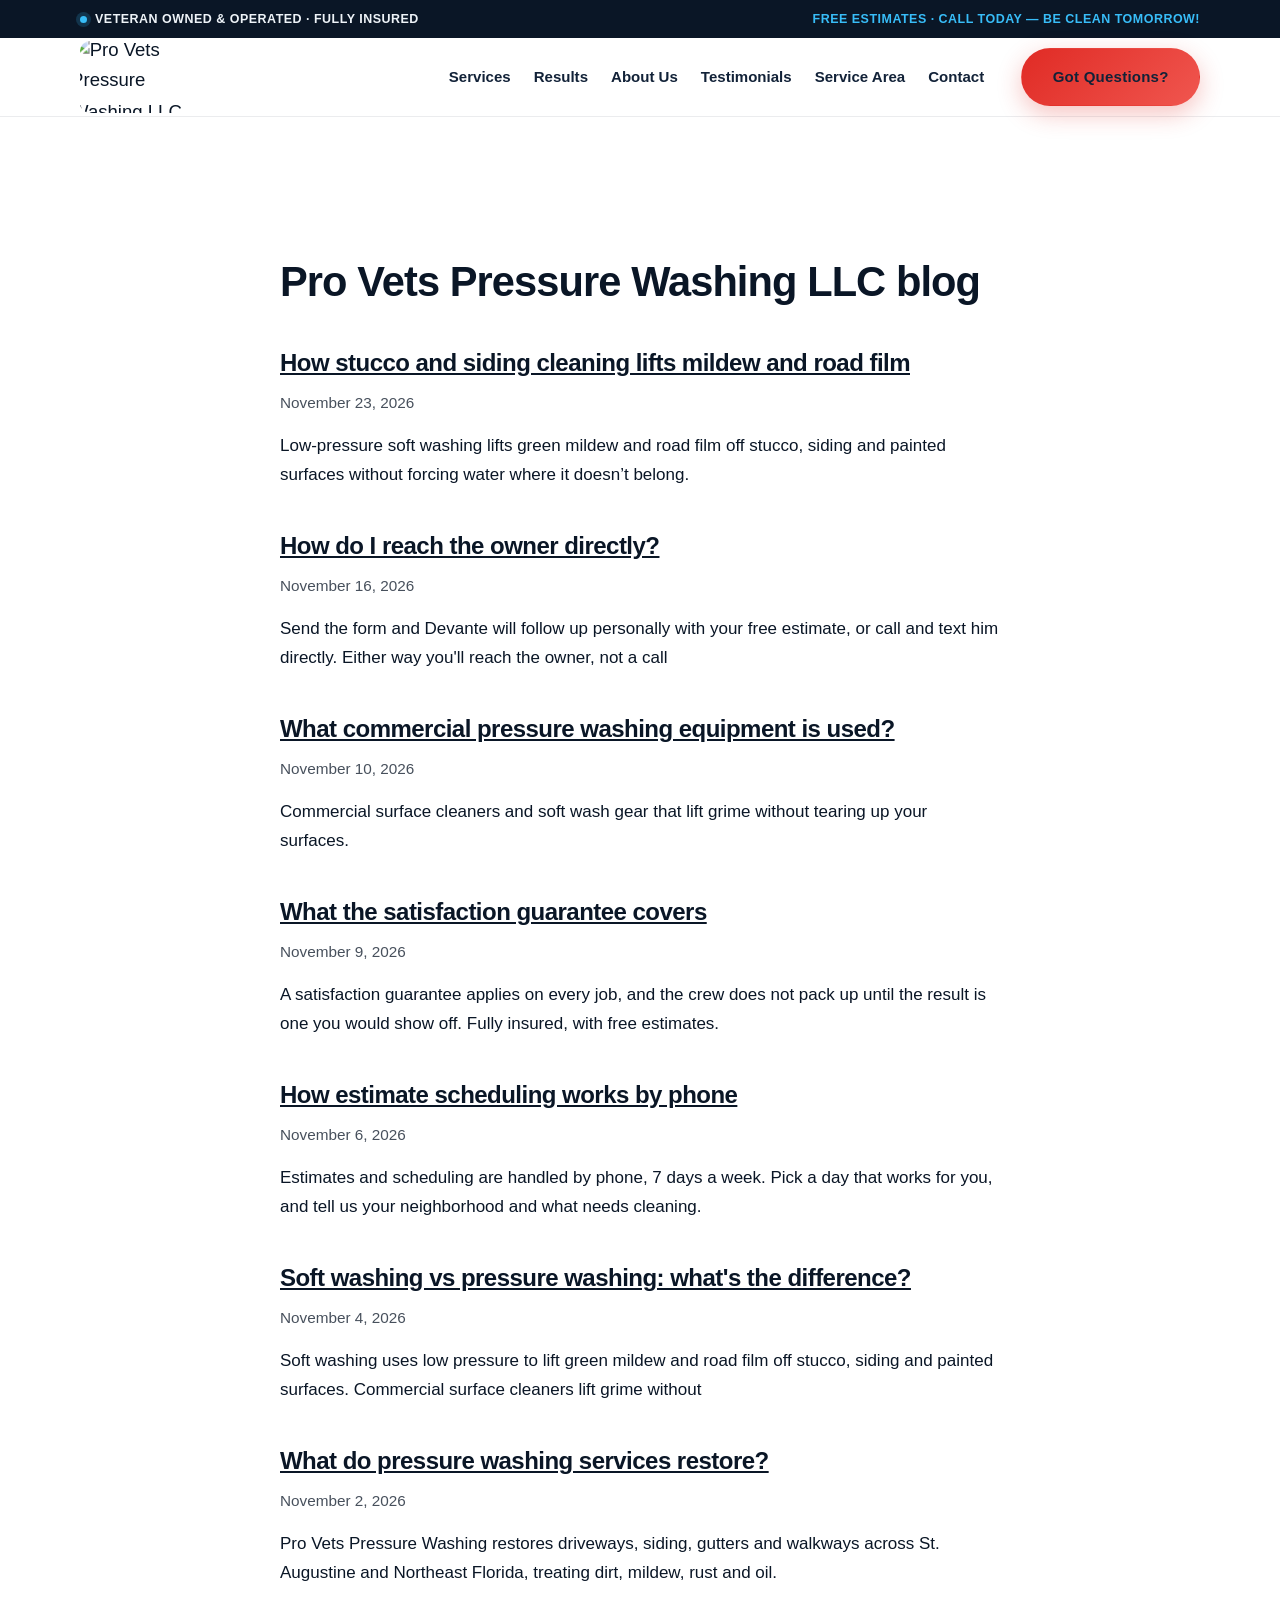
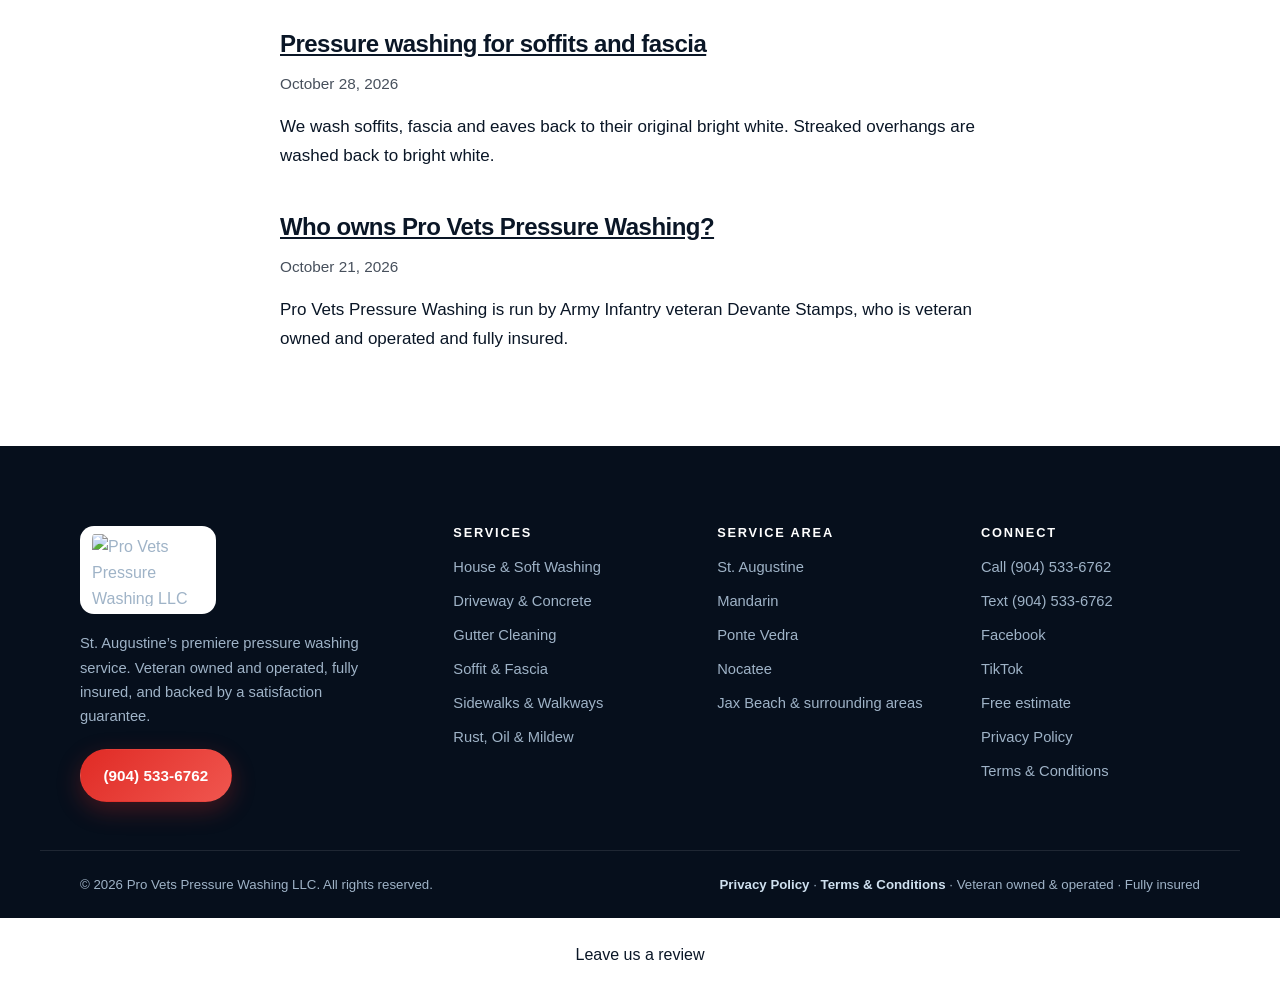
==== commit 568d64ff: "feat: add review page link" ====
--- a/blog/index.html
+++ b/blog/index.html
@@ -121,5 +121,6 @@
     </p>
   </div>
 </footer>
+<p data-lv-review="1" style="text-align:center;margin:24px 0"><a href="/review">Leave us a review</a></p>
 </body>
 </html>
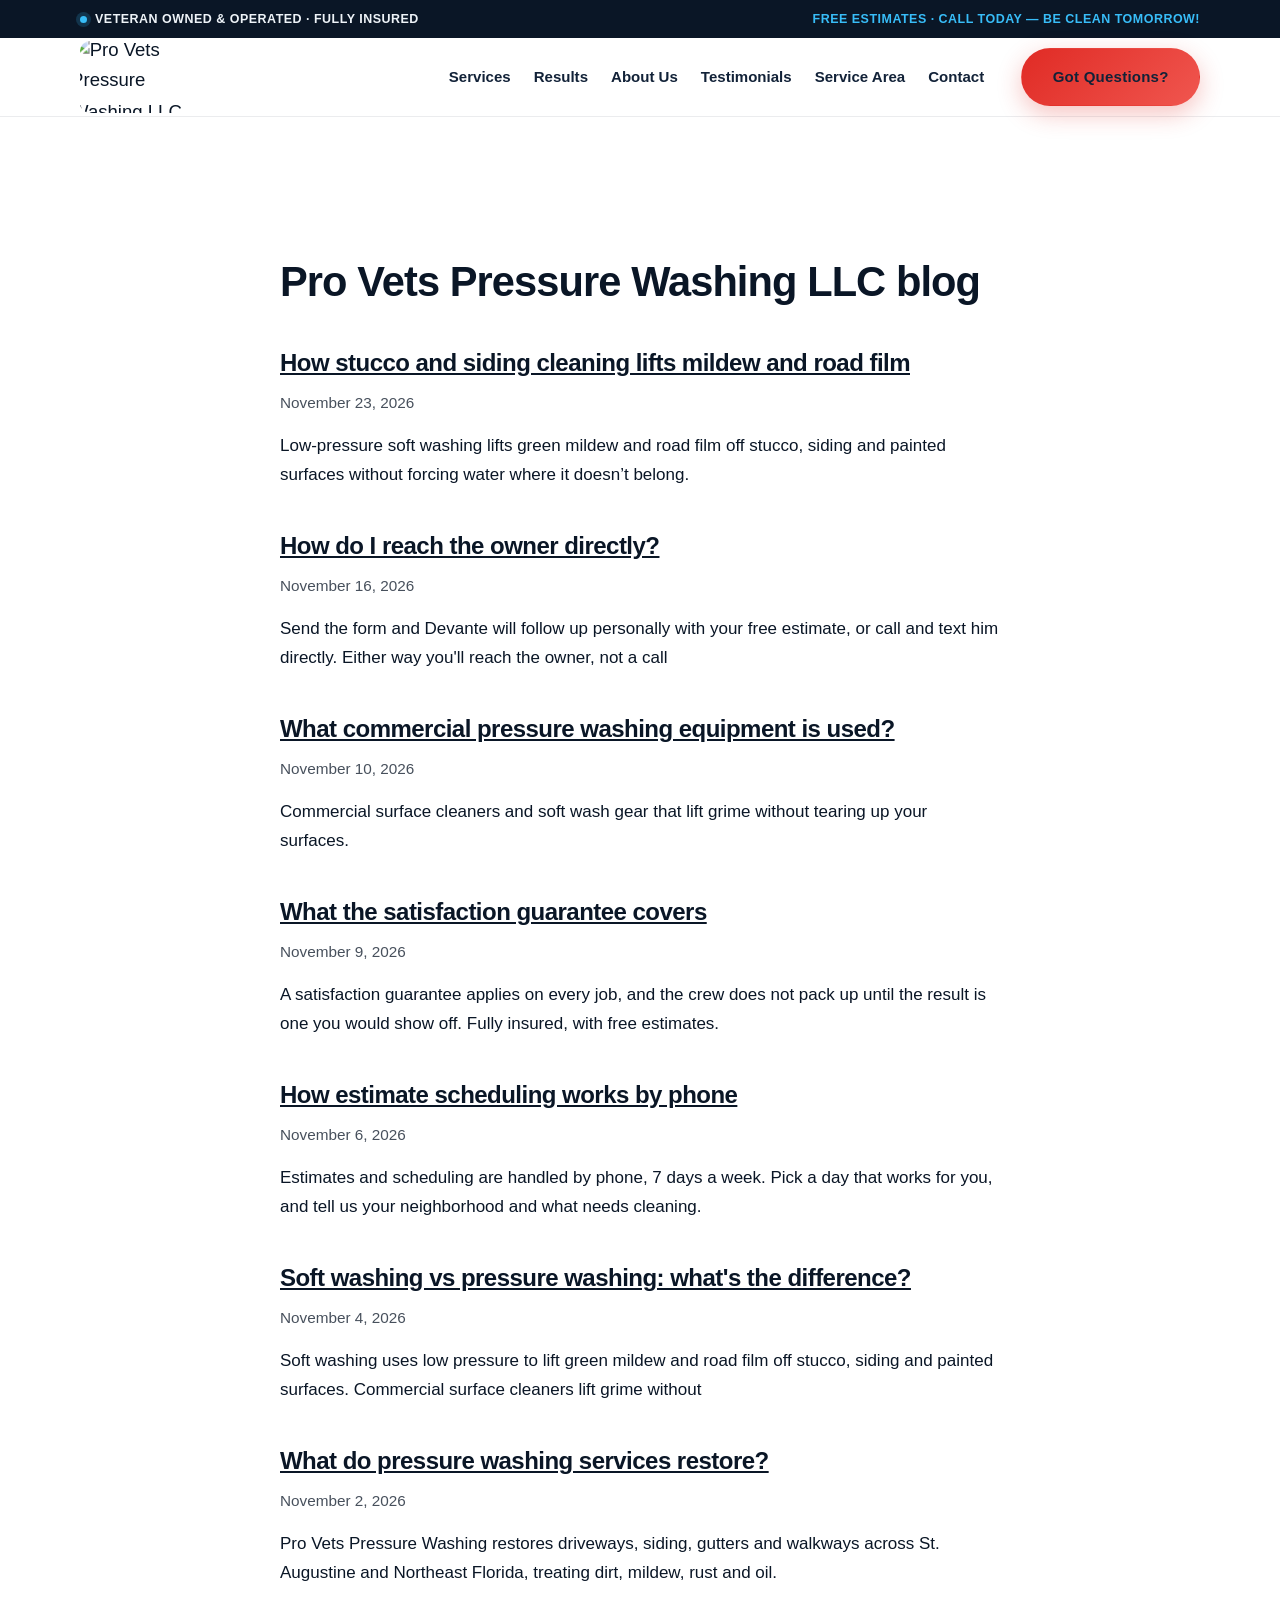
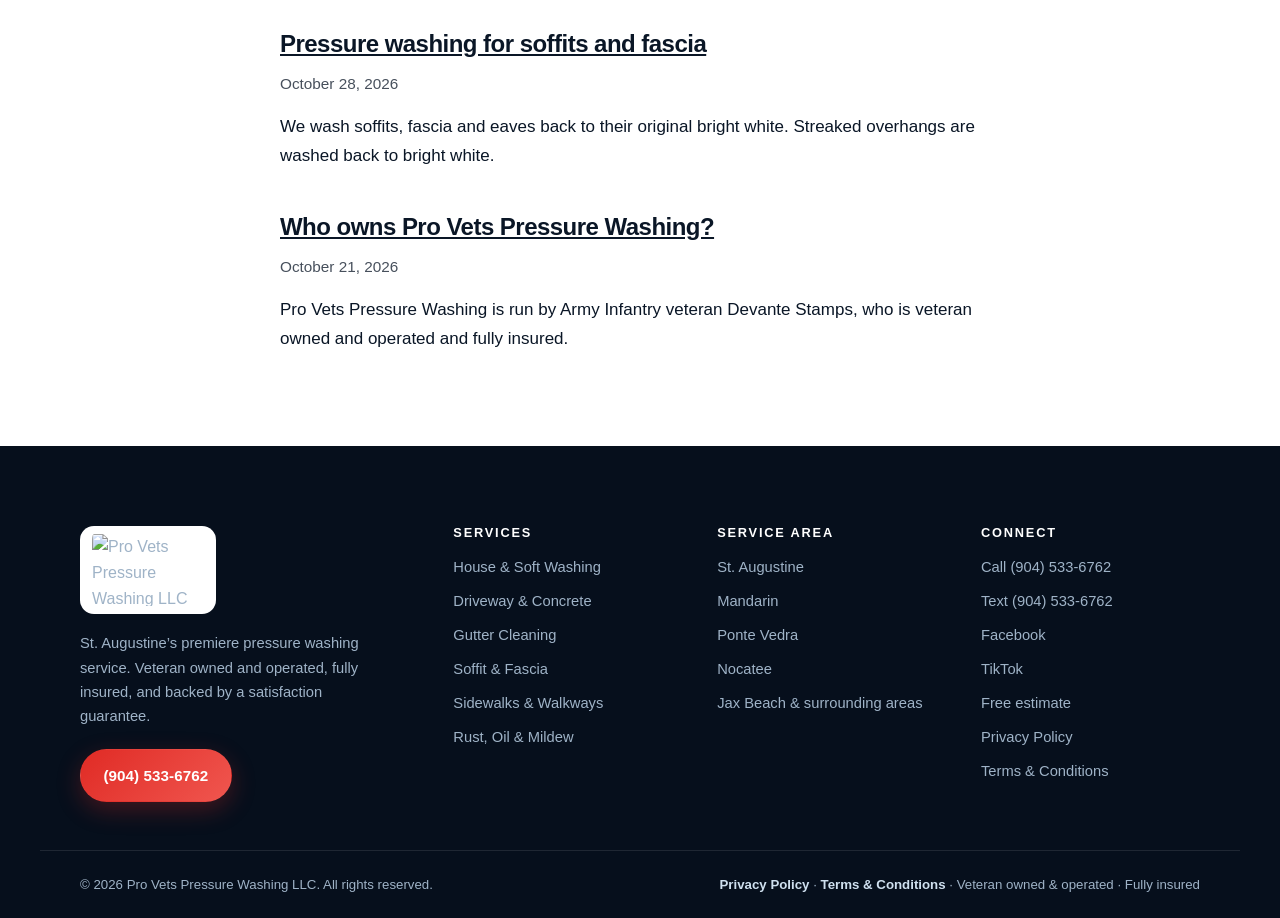
==== commit b9ccdc64: "chore: update blog" ====
--- a/blog/index.html
+++ b/blog/index.html
@@ -121,6 +121,5 @@
     </p>
   </div>
 </footer>
-<p data-lv-review="1" style="text-align:center;margin:24px 0"><a href="/review">Leave us a review</a></p>
 </body>
 </html>
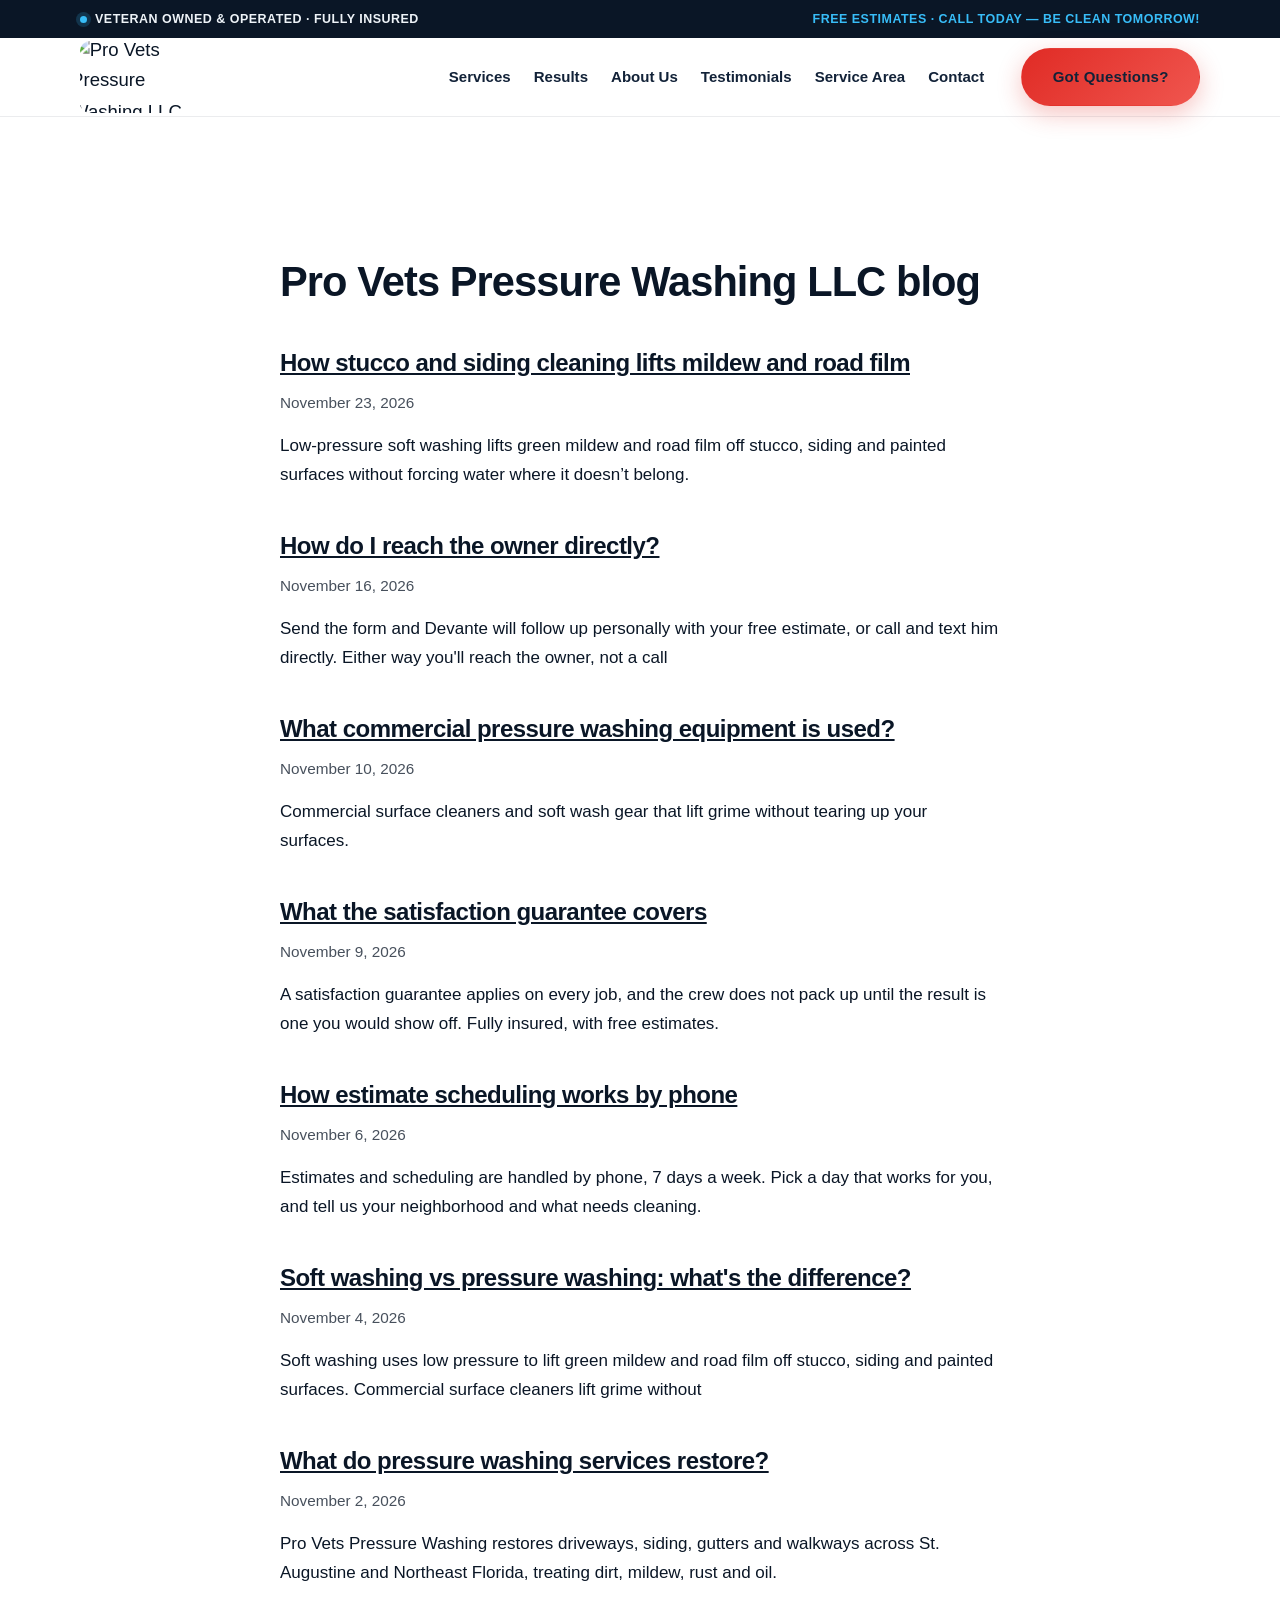
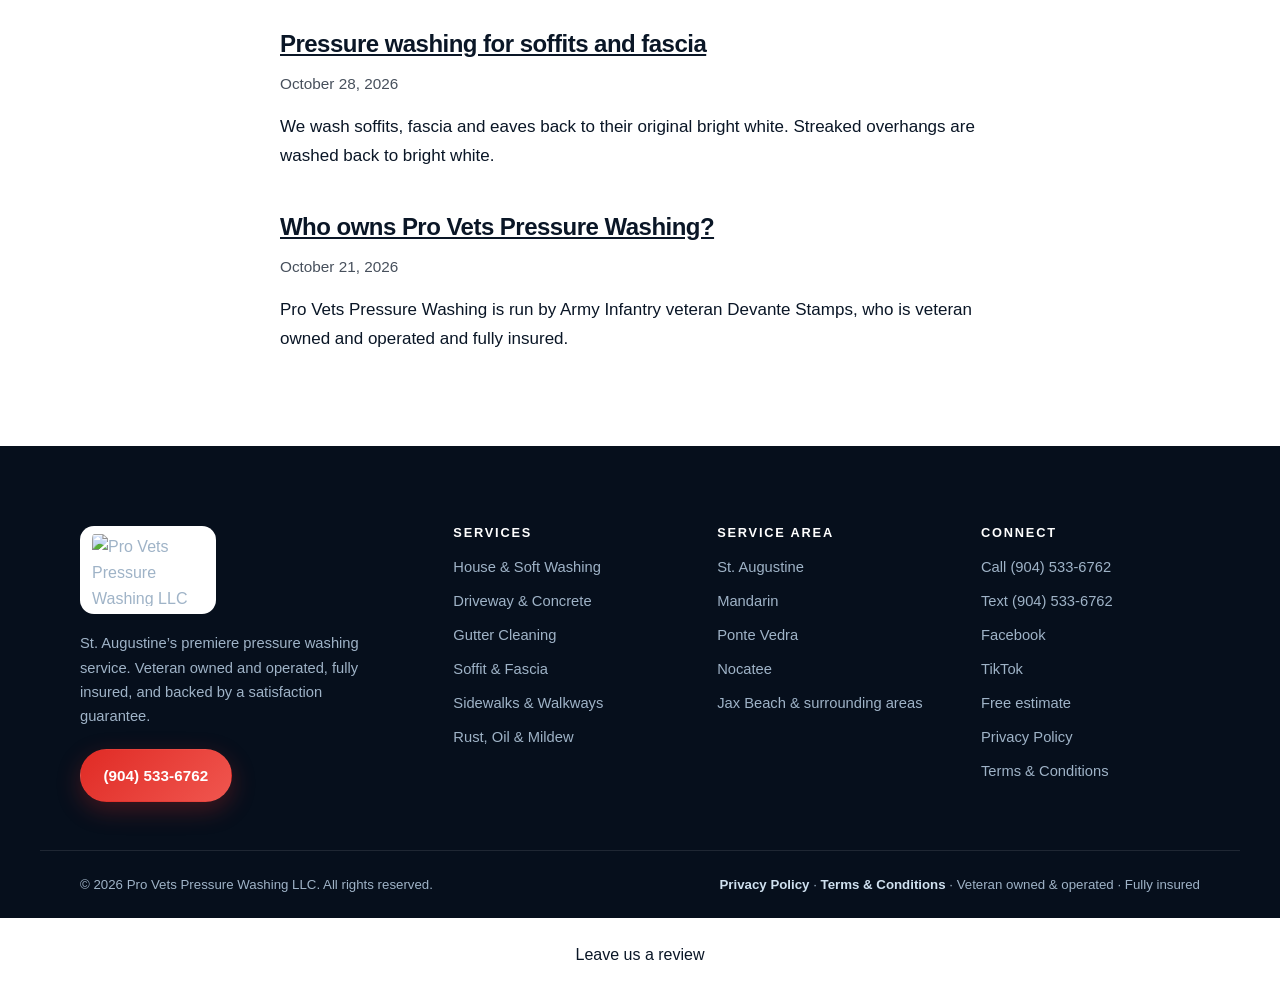
==== commit 075de2a1: "feat: add review page link" ====
--- a/blog/index.html
+++ b/blog/index.html
@@ -121,5 +121,6 @@
     </p>
   </div>
 </footer>
+<p data-lv-review="1" style="text-align:center;margin:24px 0"><a href="/review">Leave us a review</a></p>
 </body>
 </html>
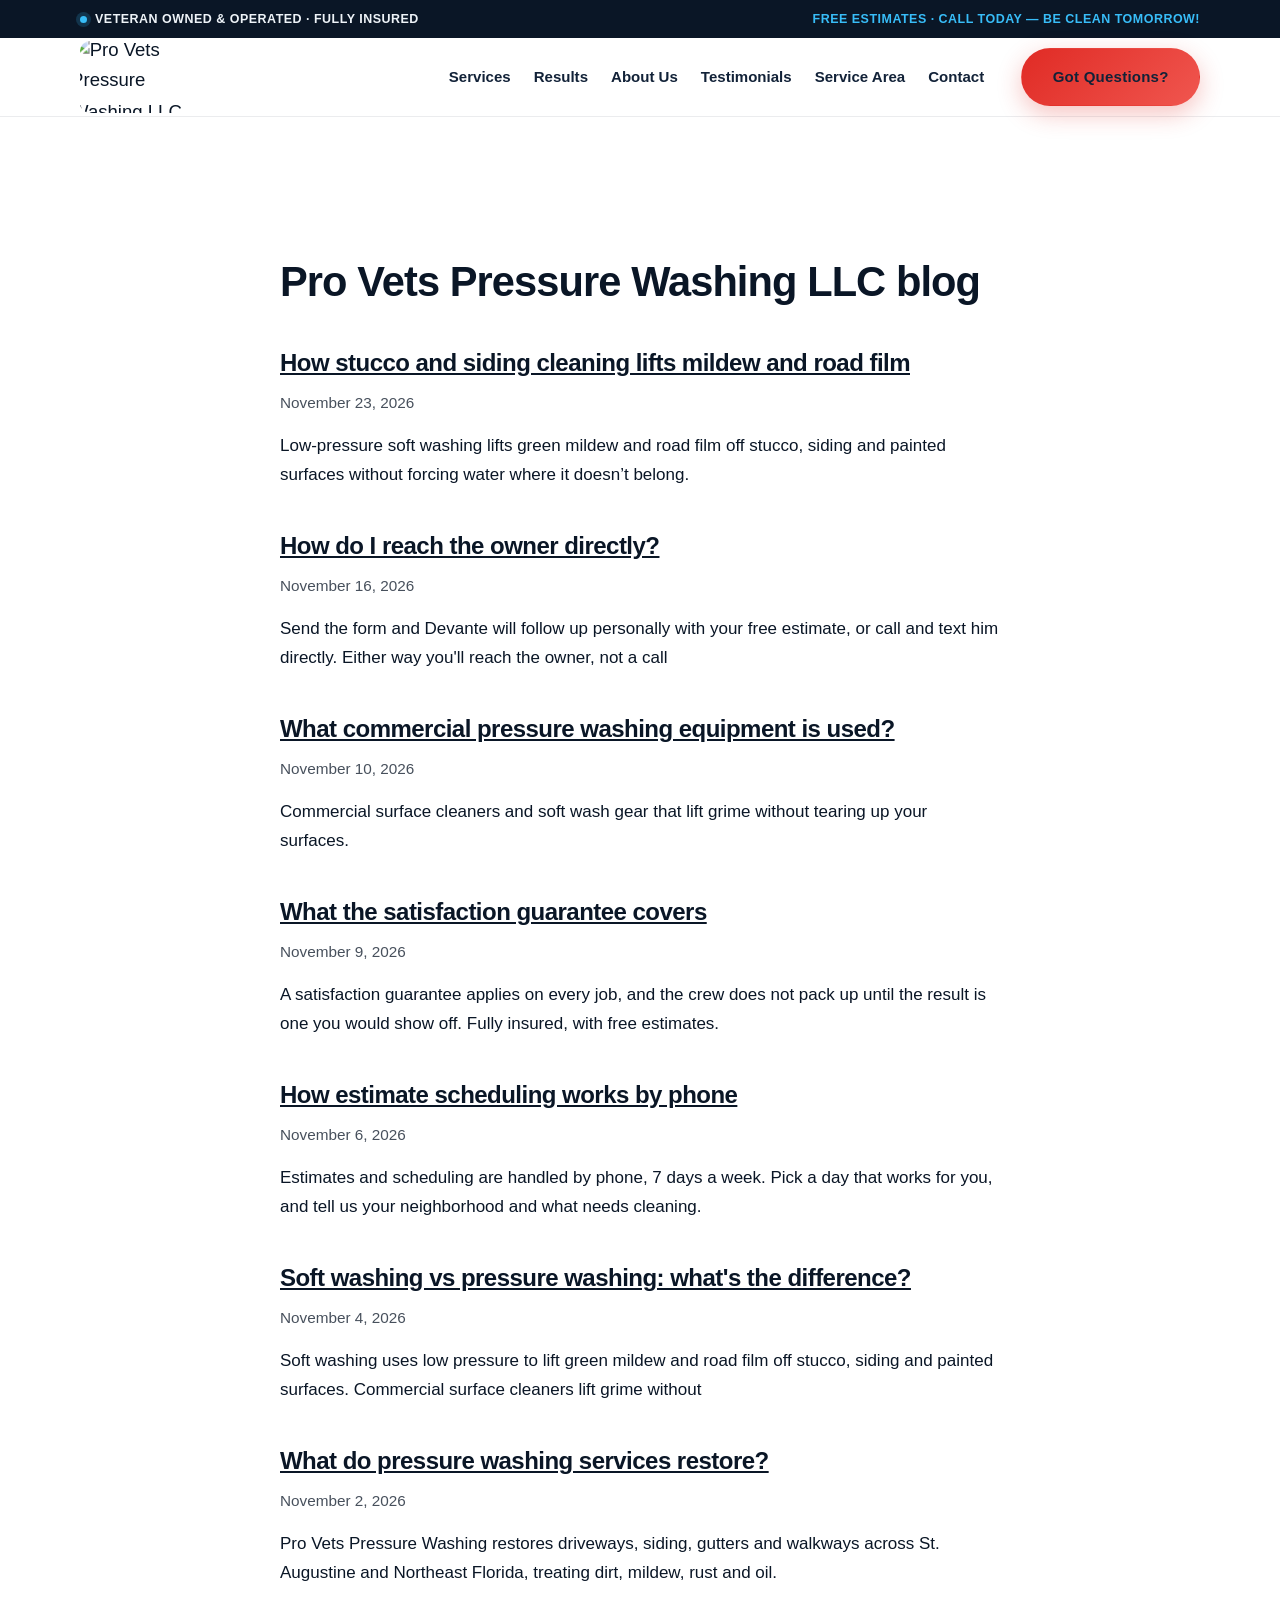
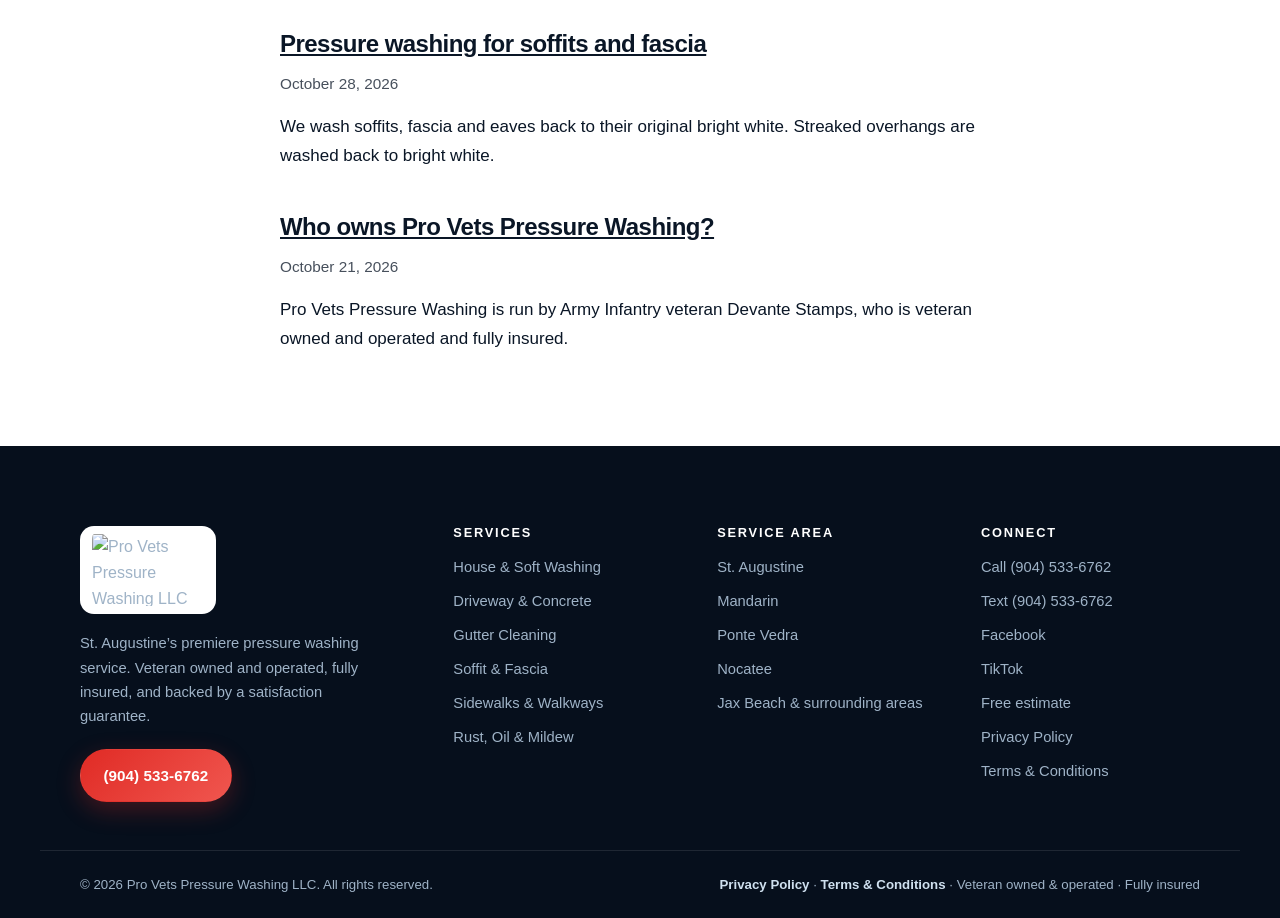
==== commit 1ef58c0c: "chore: update blog" ====
--- a/blog/index.html
+++ b/blog/index.html
@@ -121,6 +121,5 @@
     </p>
   </div>
 </footer>
-<p data-lv-review="1" style="text-align:center;margin:24px 0"><a href="/review">Leave us a review</a></p>
 </body>
 </html>
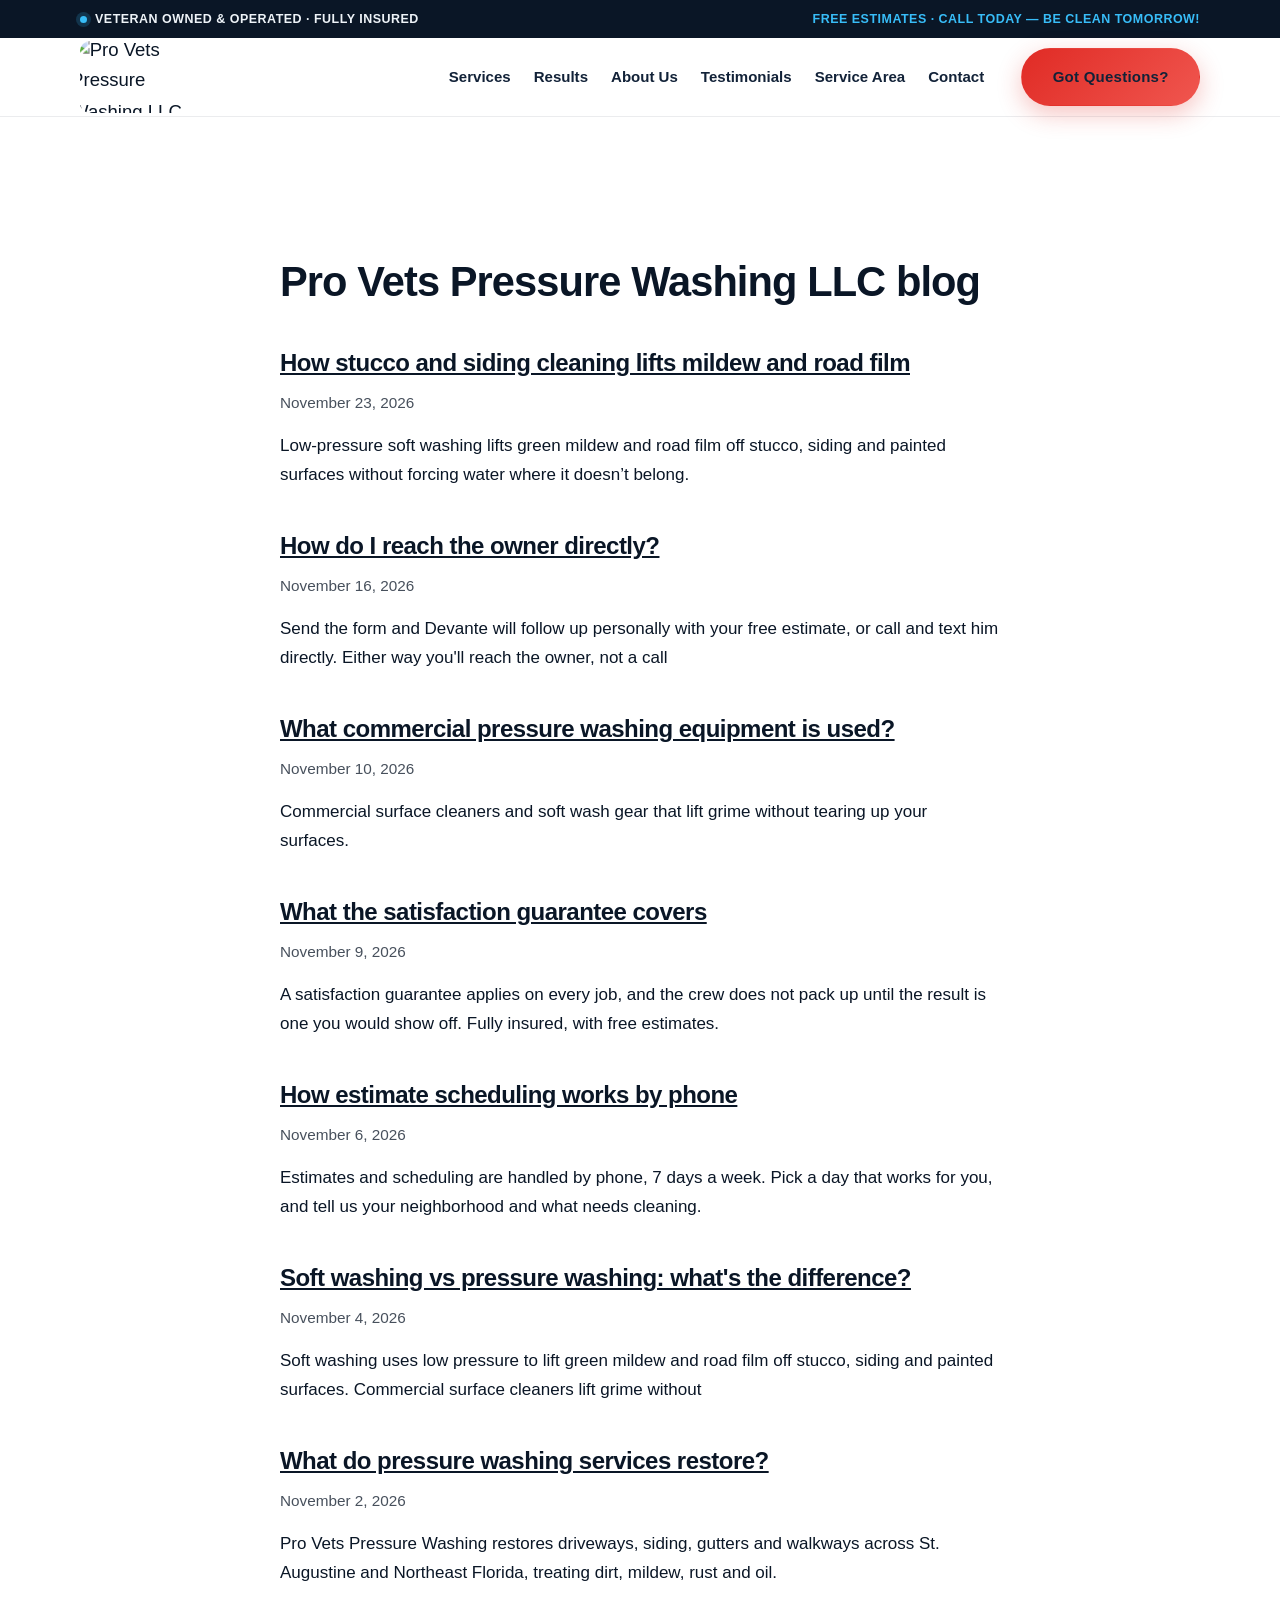
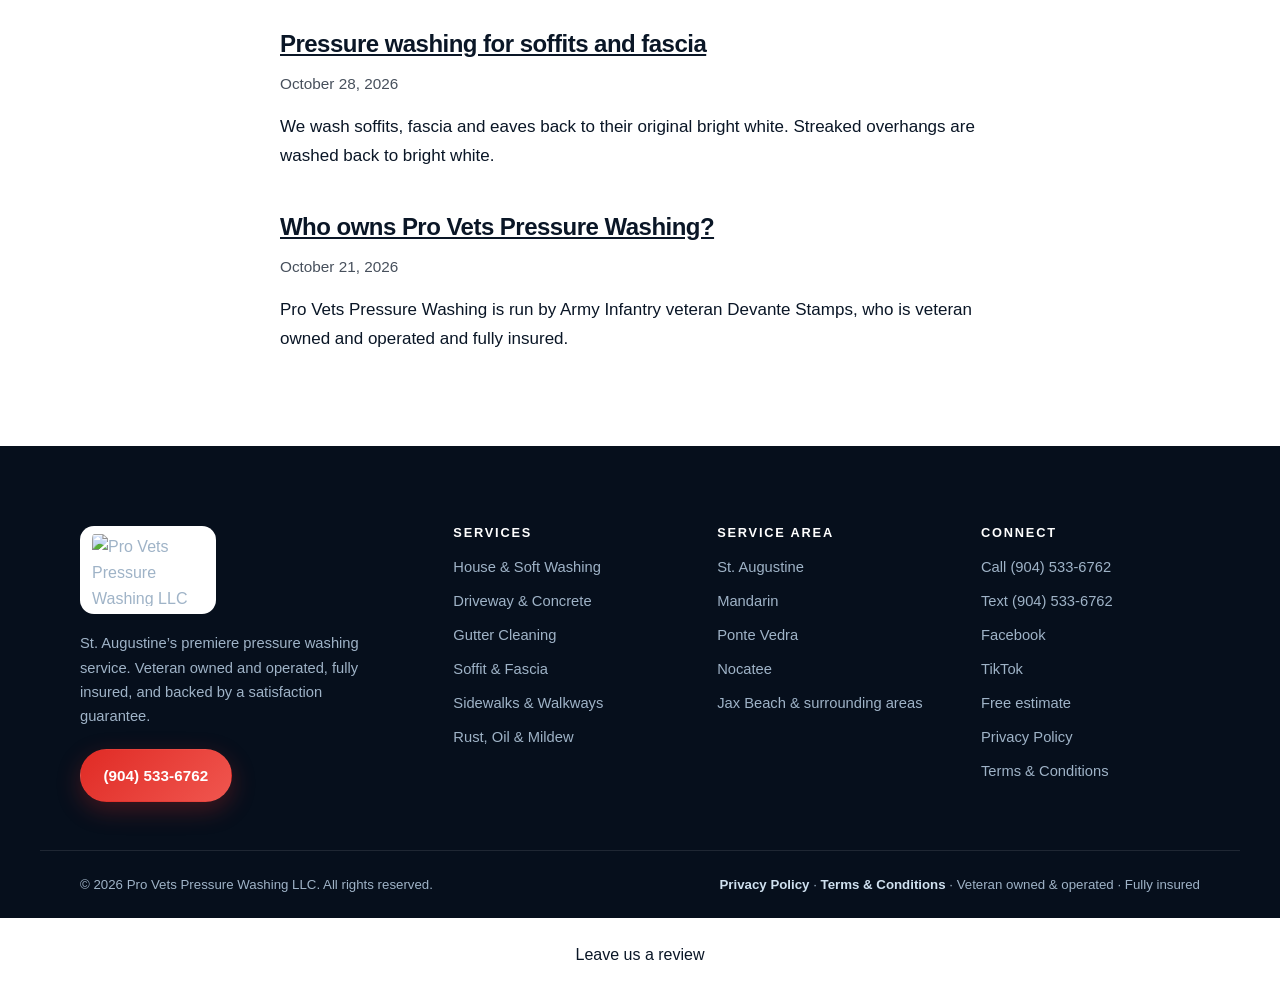
==== commit 6c24559c: "feat: add review page link" ====
--- a/blog/index.html
+++ b/blog/index.html
@@ -121,5 +121,6 @@
     </p>
   </div>
 </footer>
+<p data-lv-review="1" style="text-align:center;margin:24px 0"><a href="/review">Leave us a review</a></p>
 </body>
 </html>
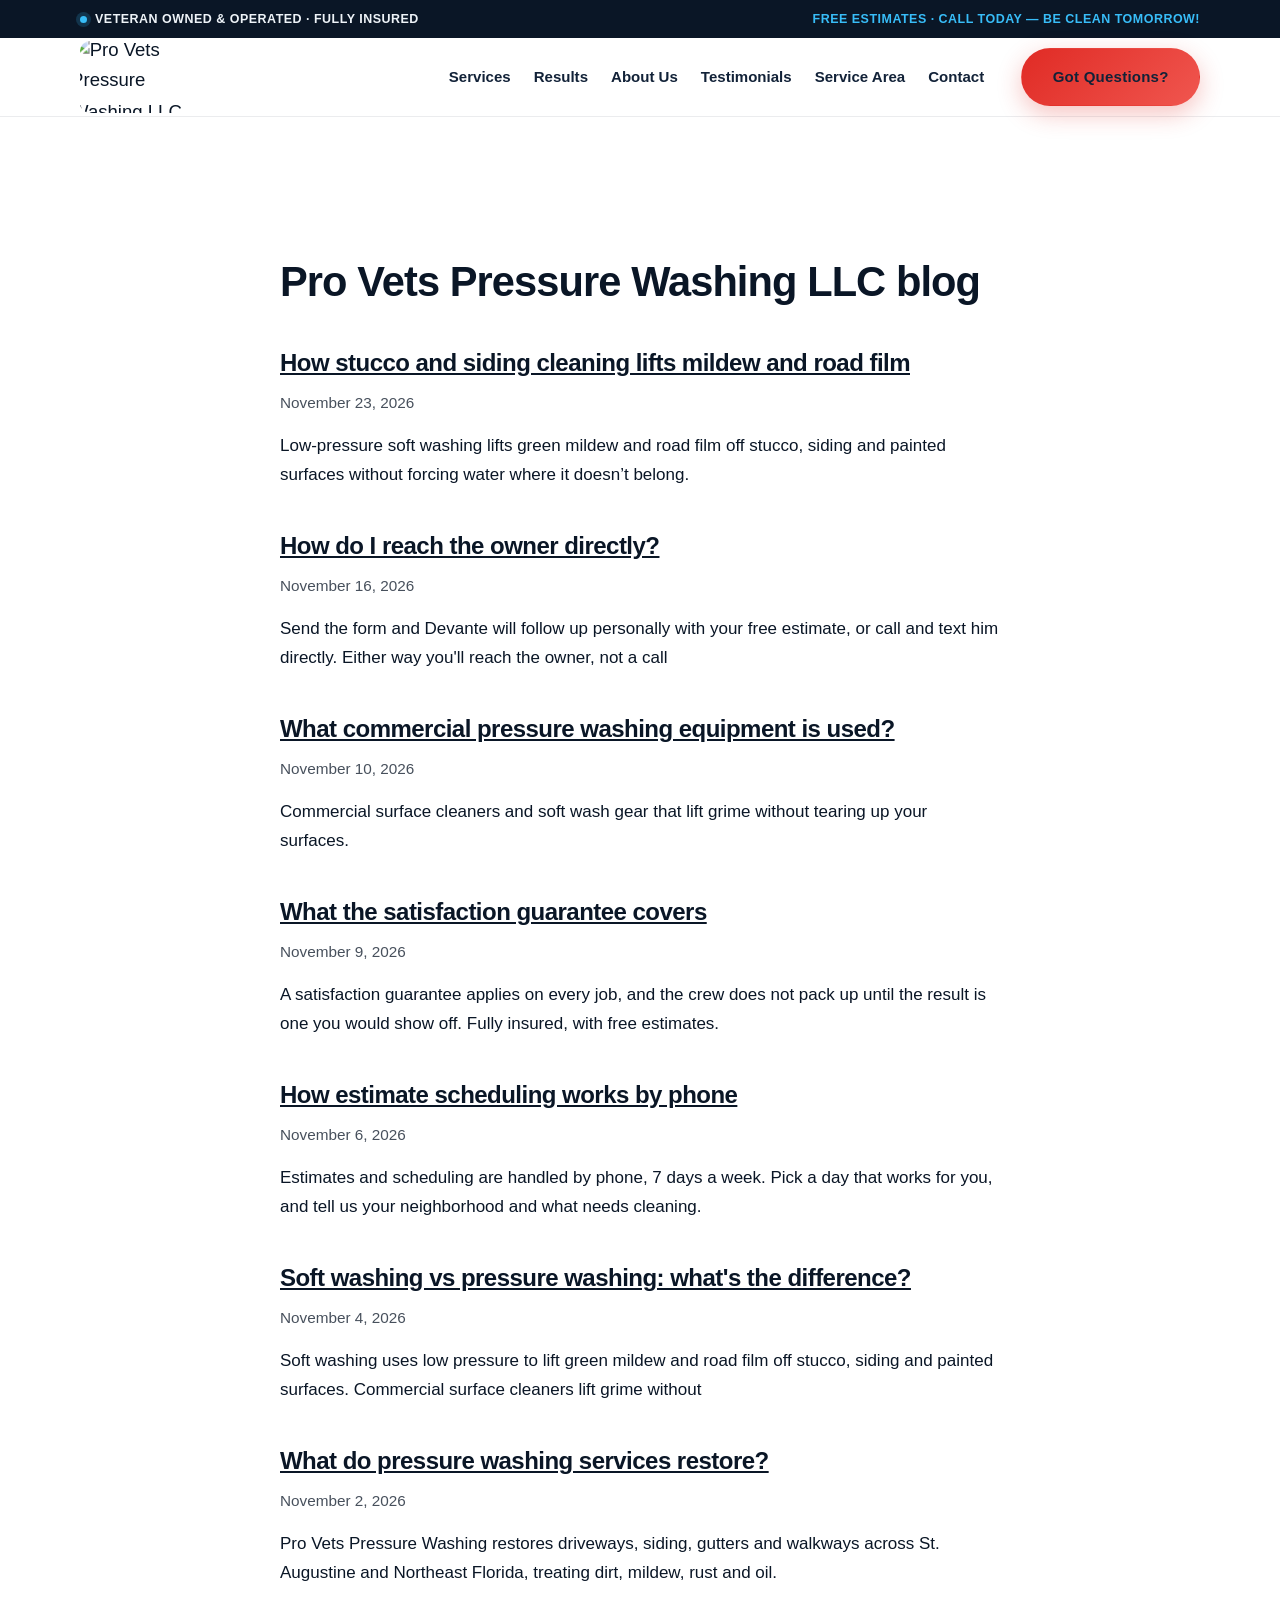
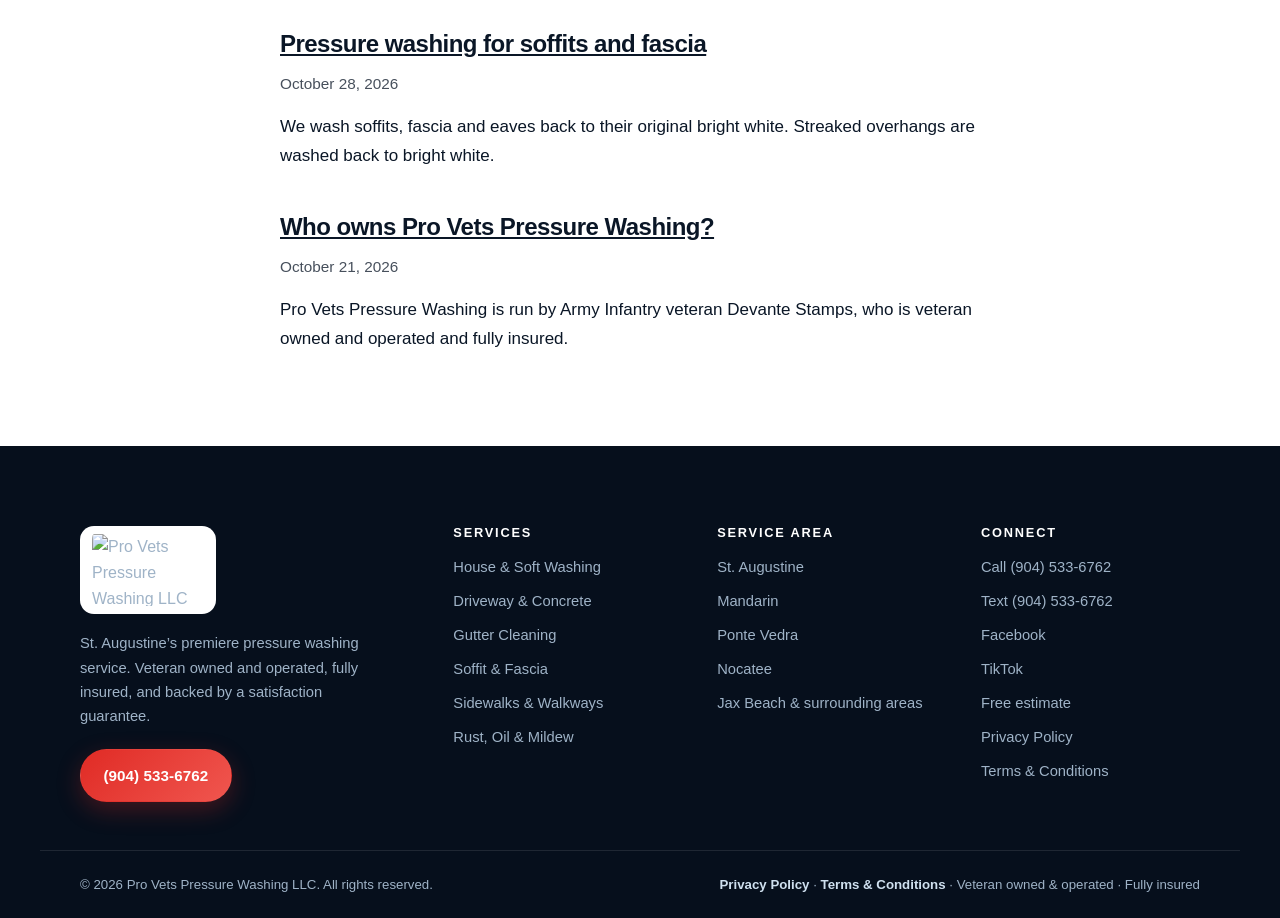
==== commit 355dd53e: "chore: update blog" ====
--- a/blog/index.html
+++ b/blog/index.html
@@ -121,6 +121,5 @@
     </p>
   </div>
 </footer>
-<p data-lv-review="1" style="text-align:center;margin:24px 0"><a href="/review">Leave us a review</a></p>
 </body>
 </html>
